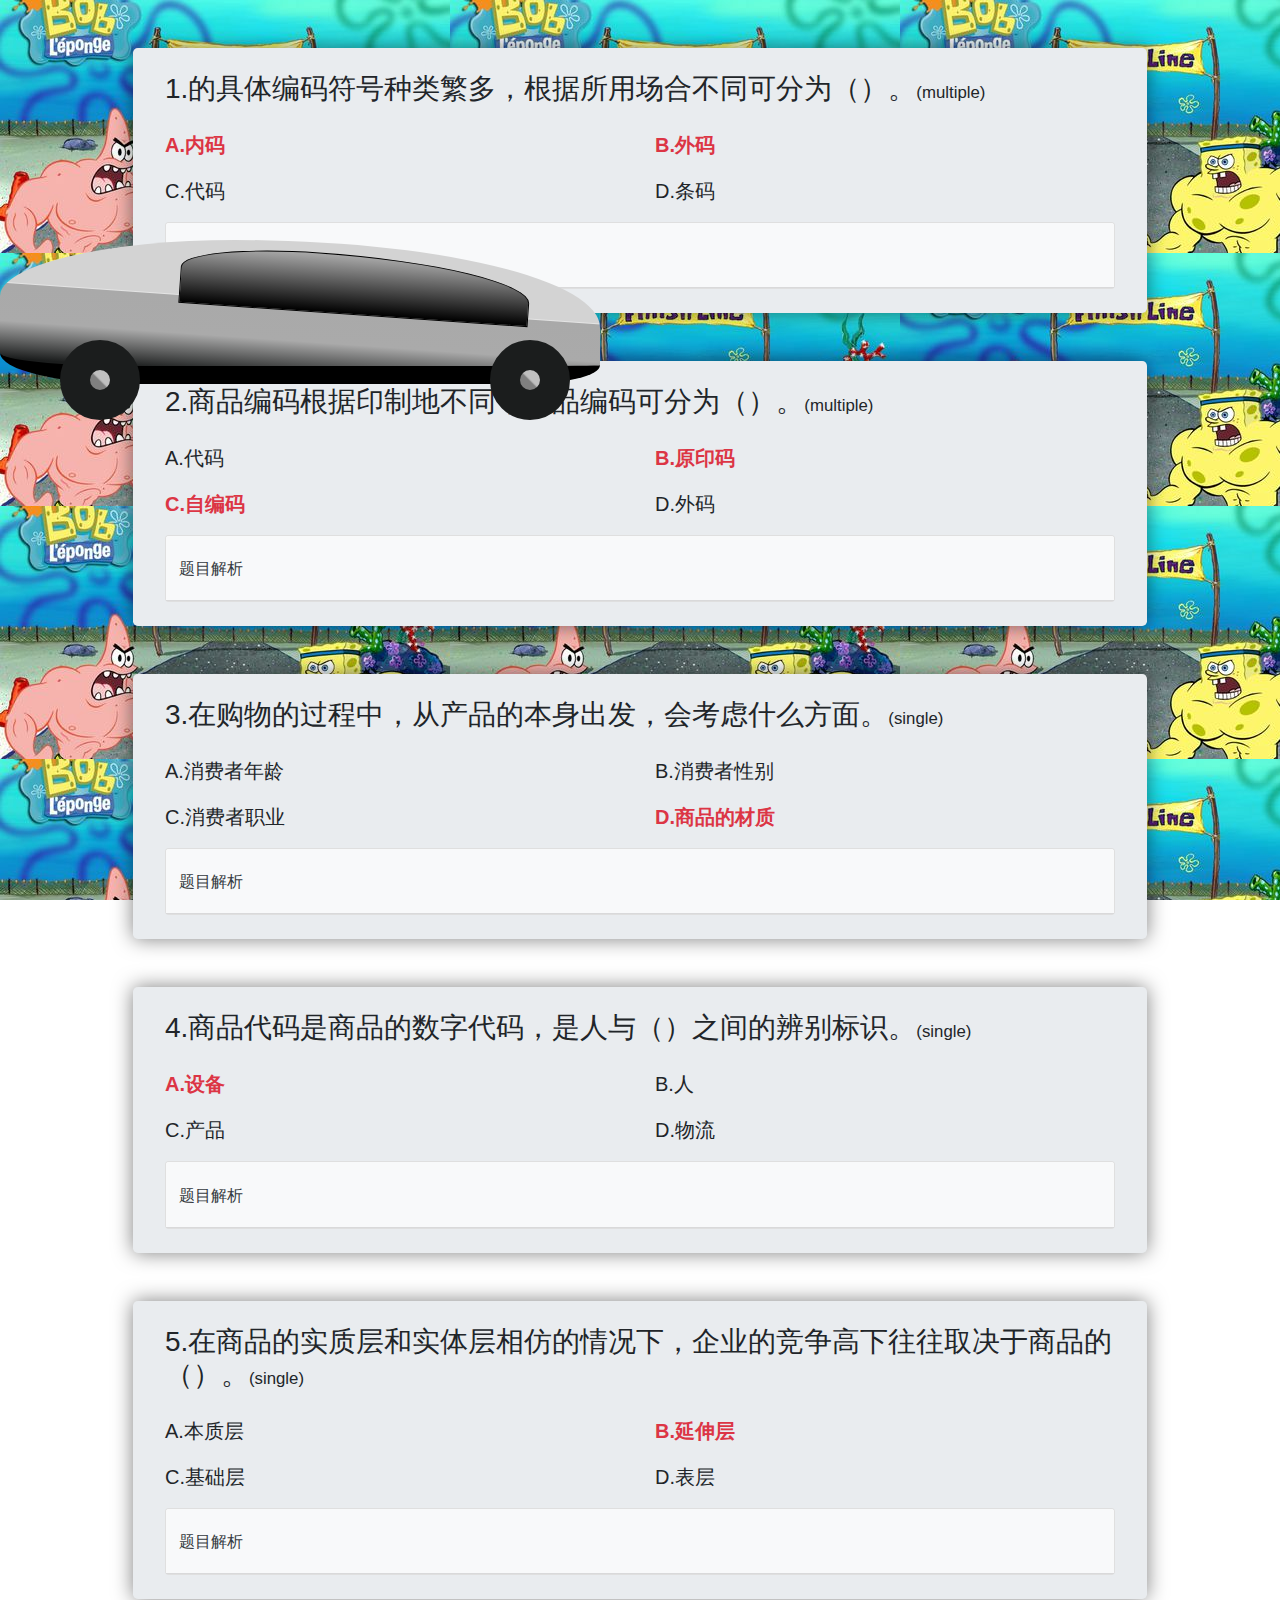
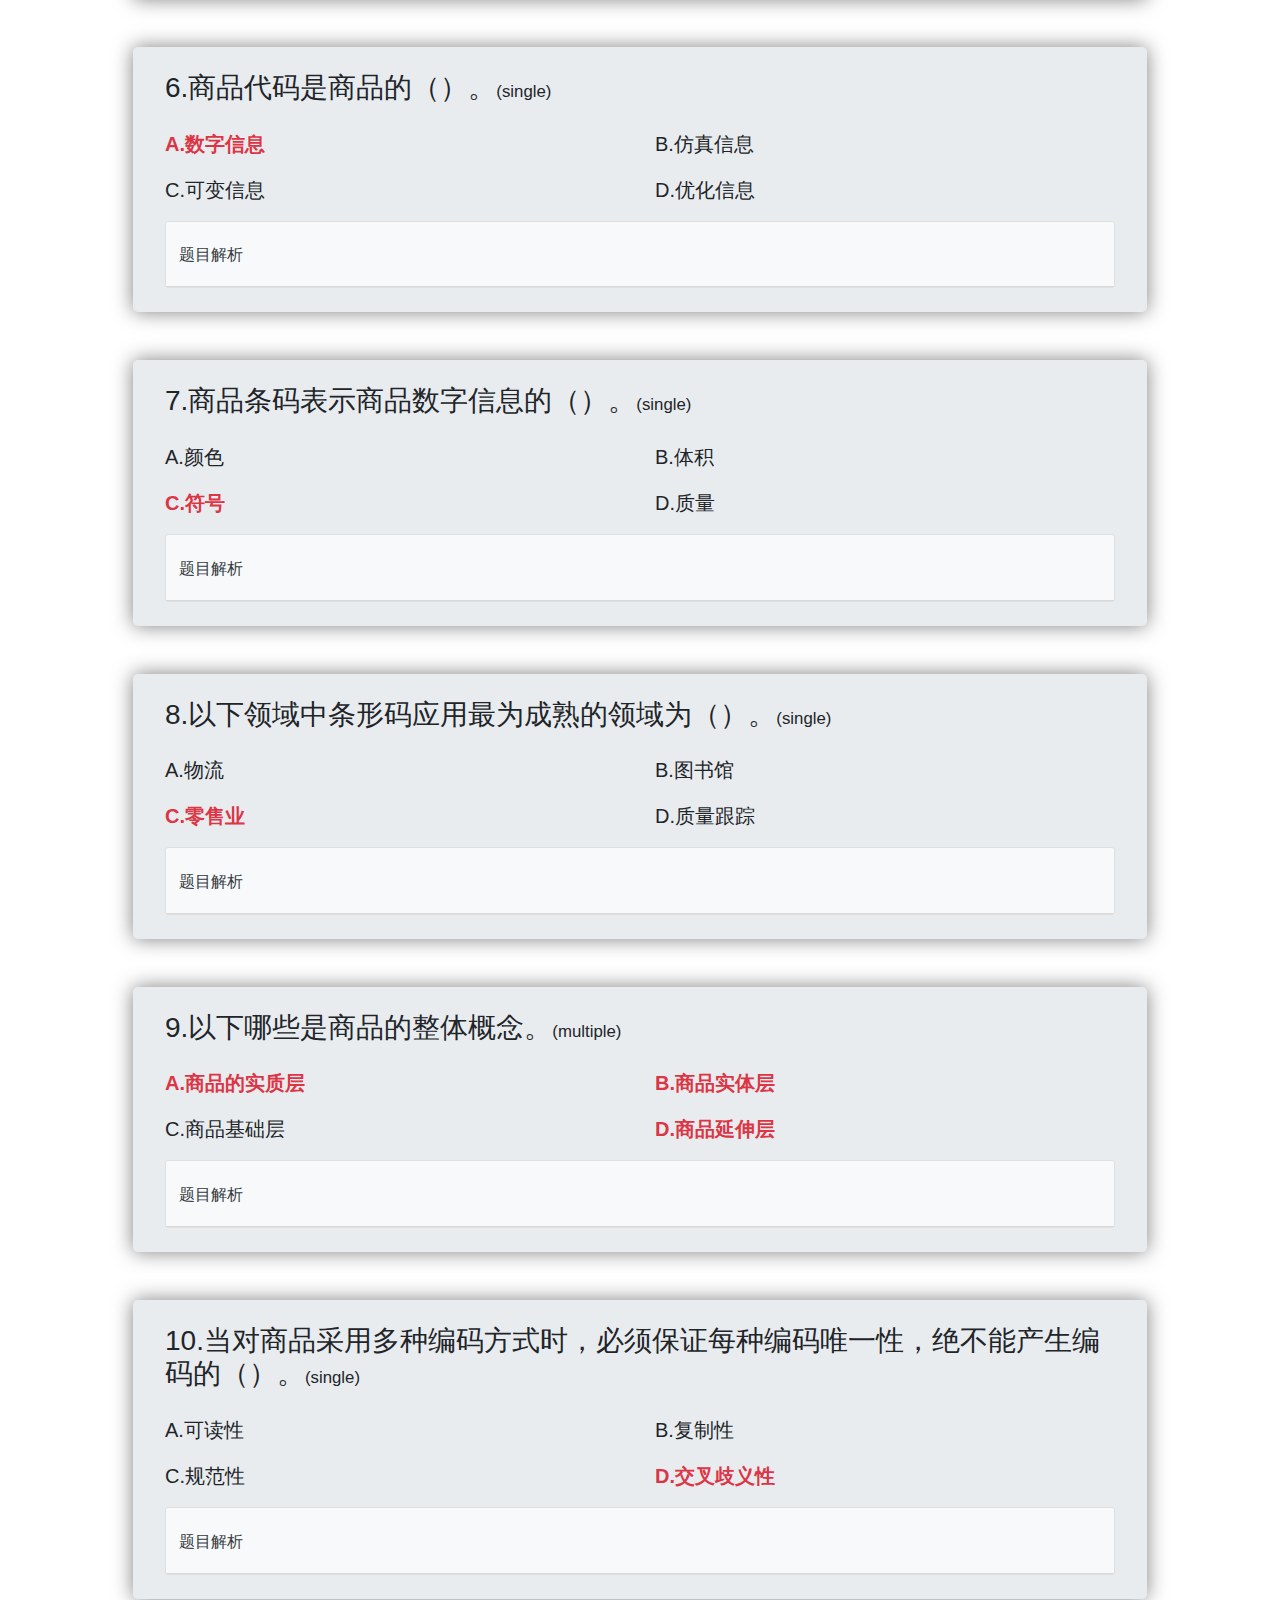
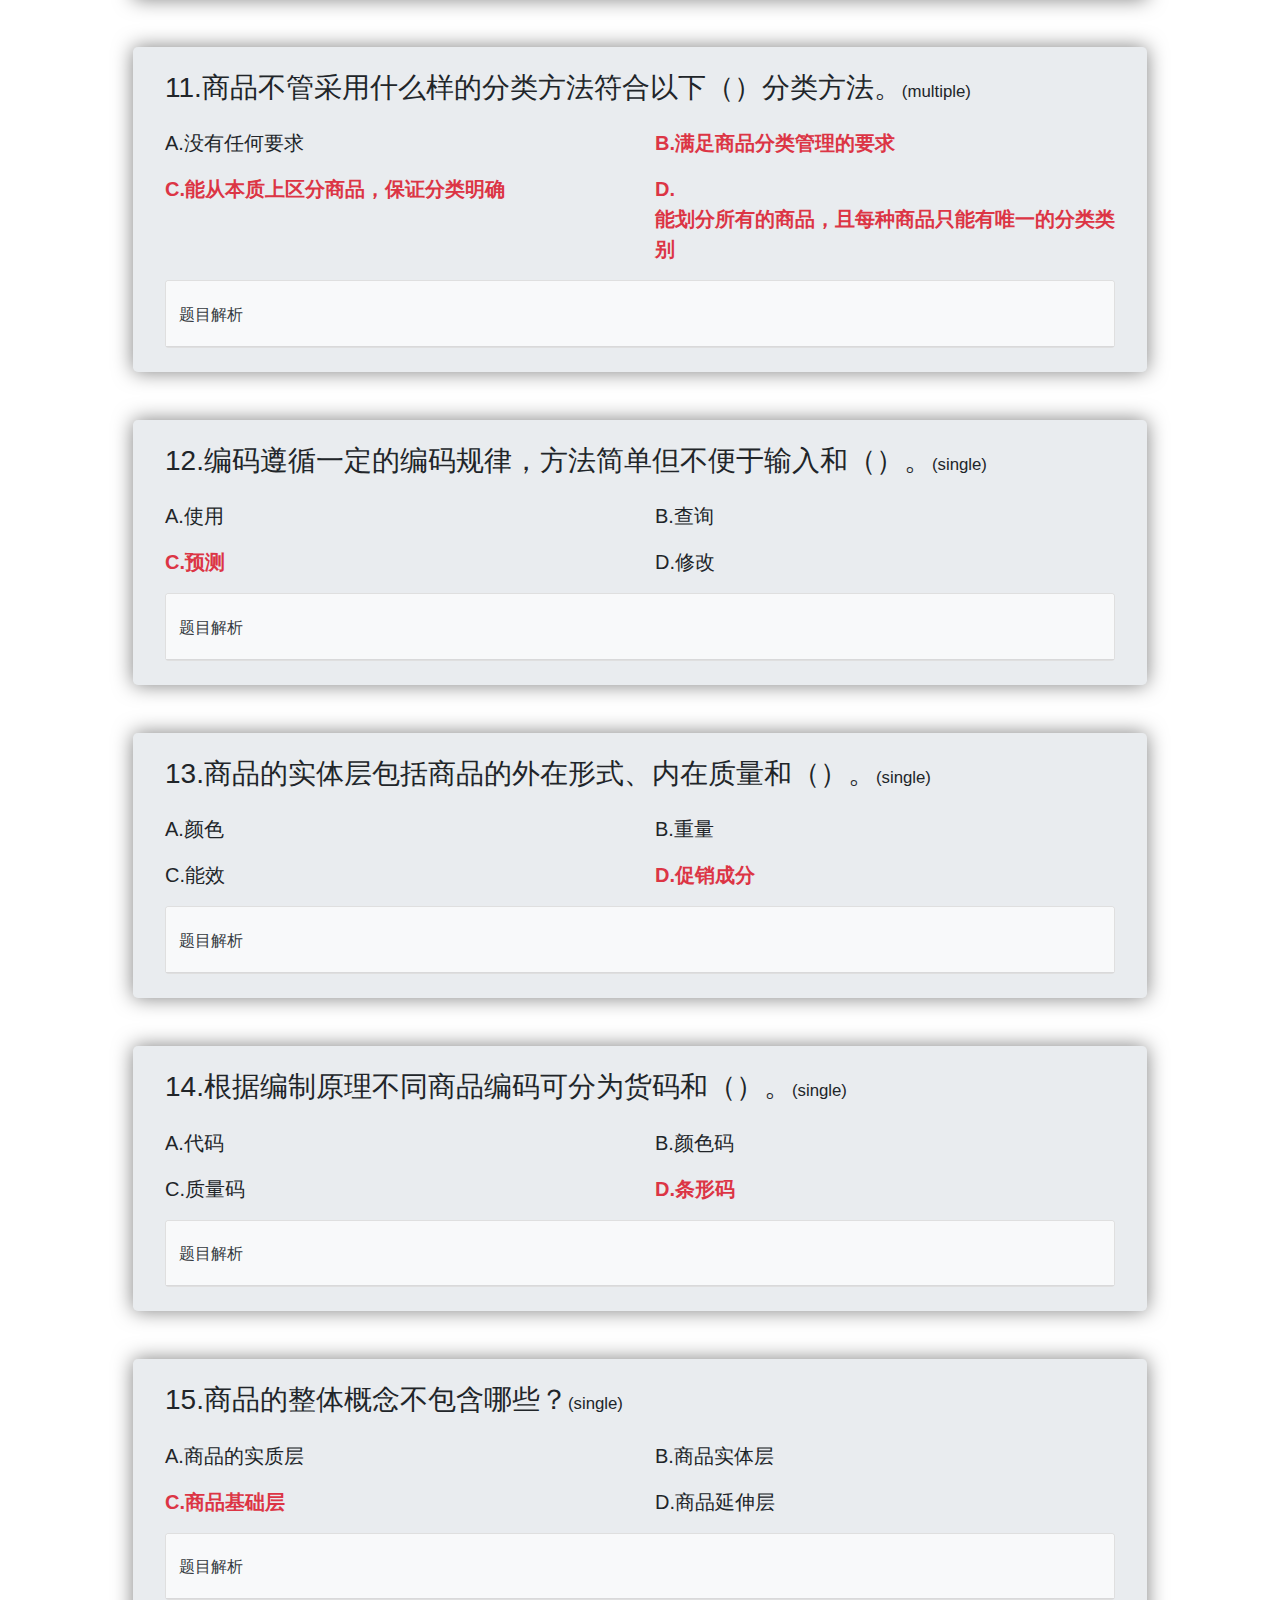
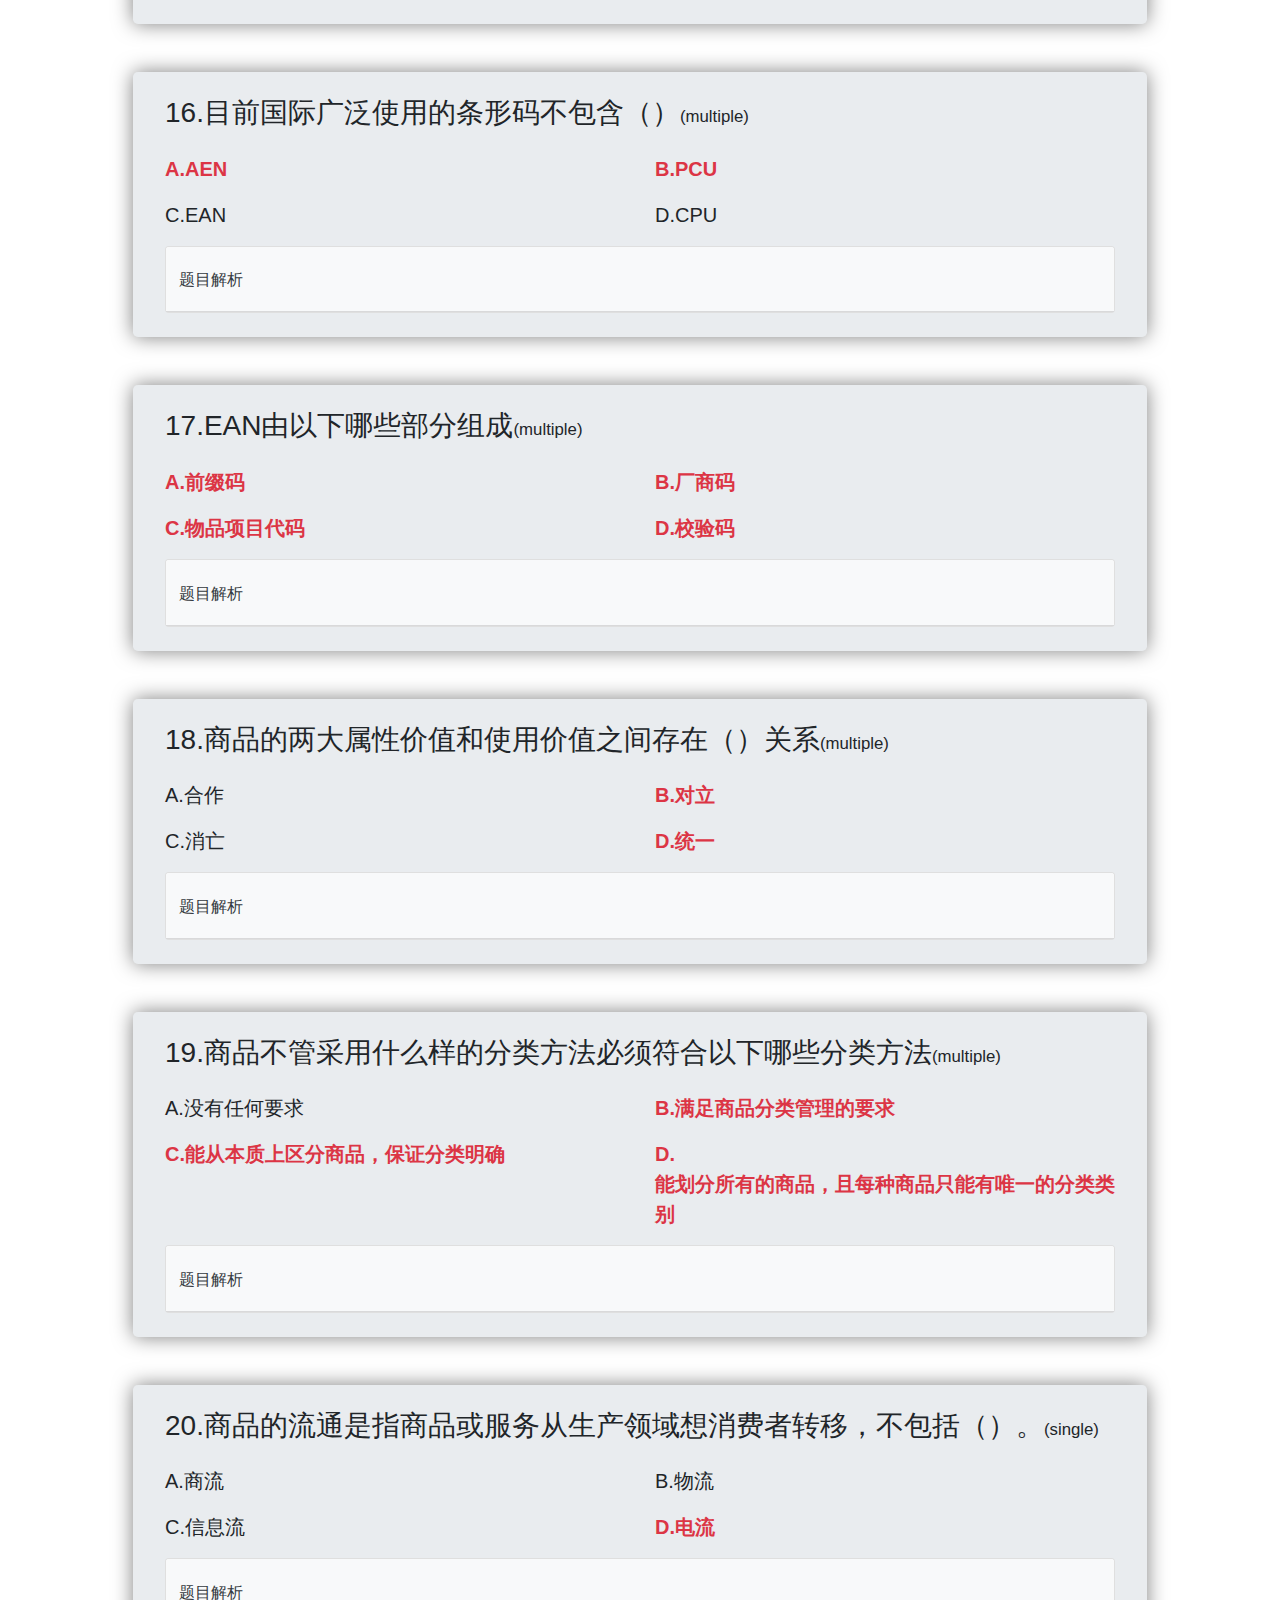
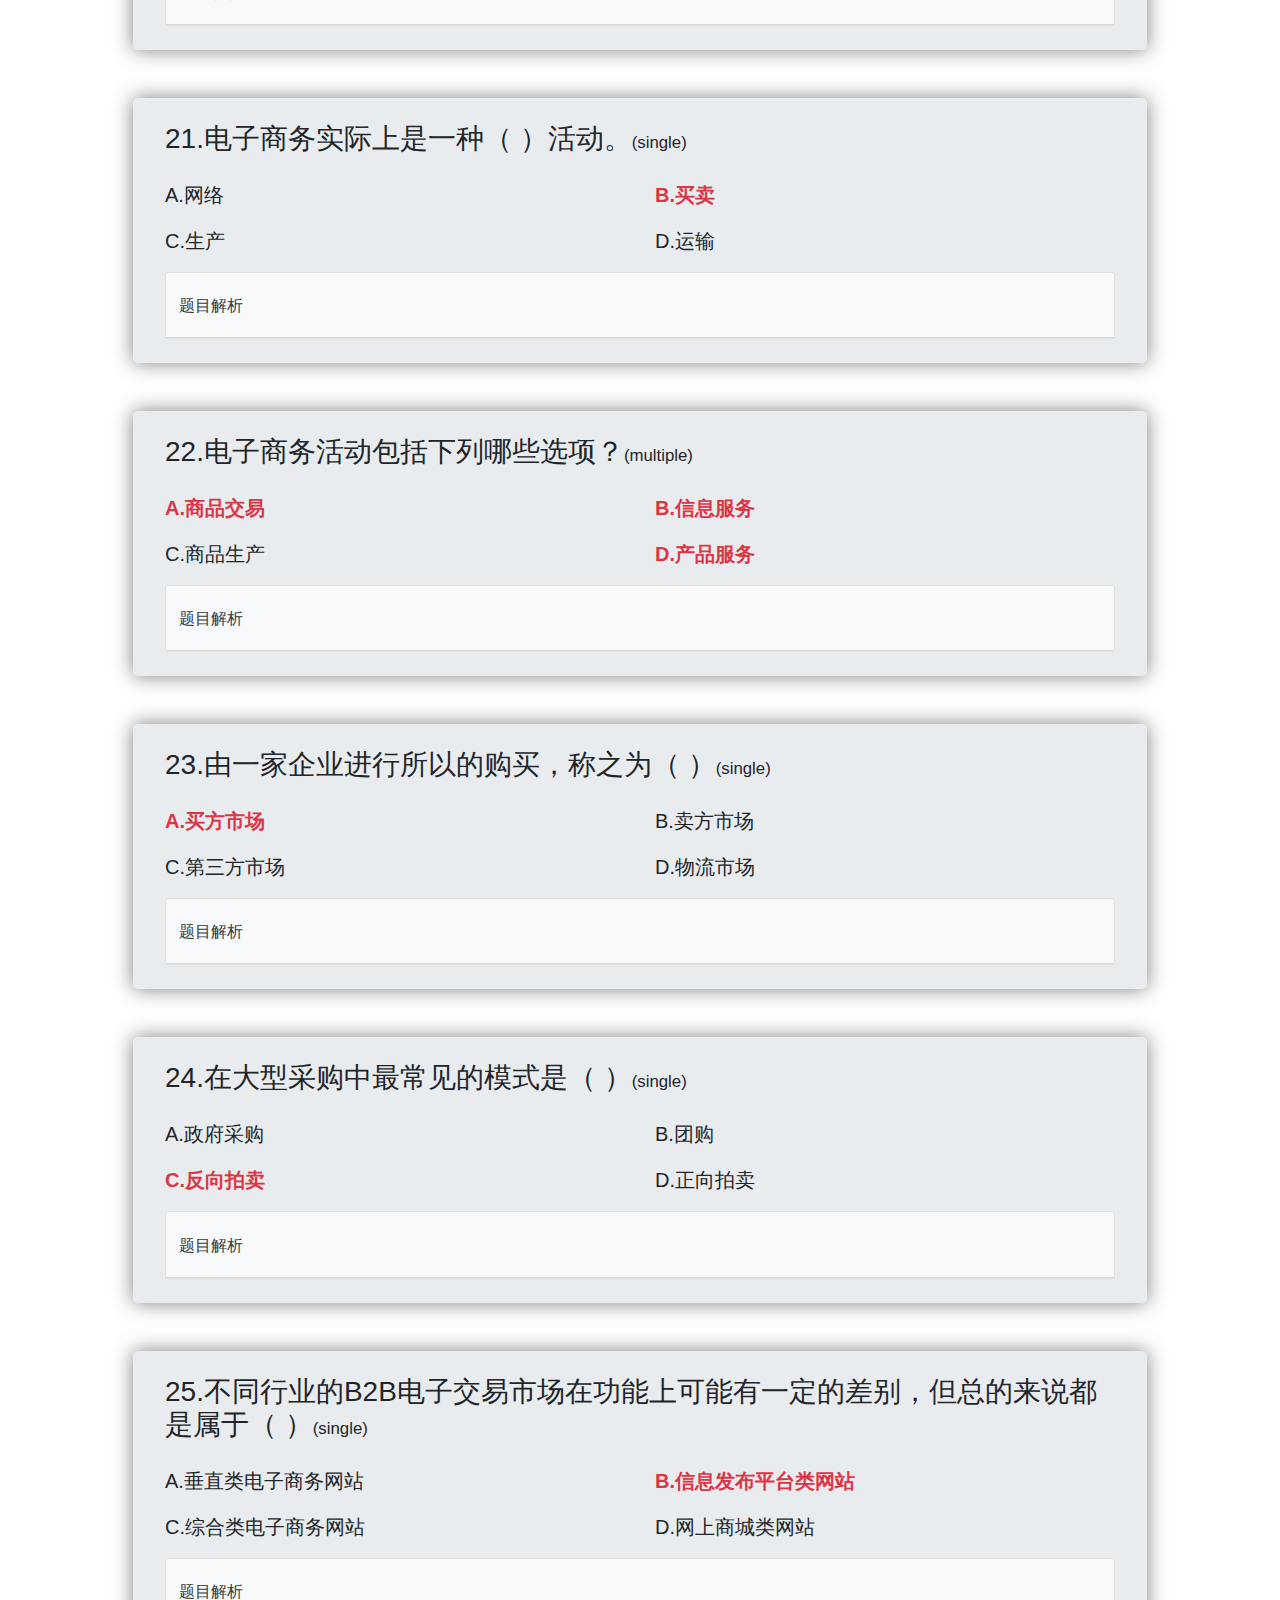
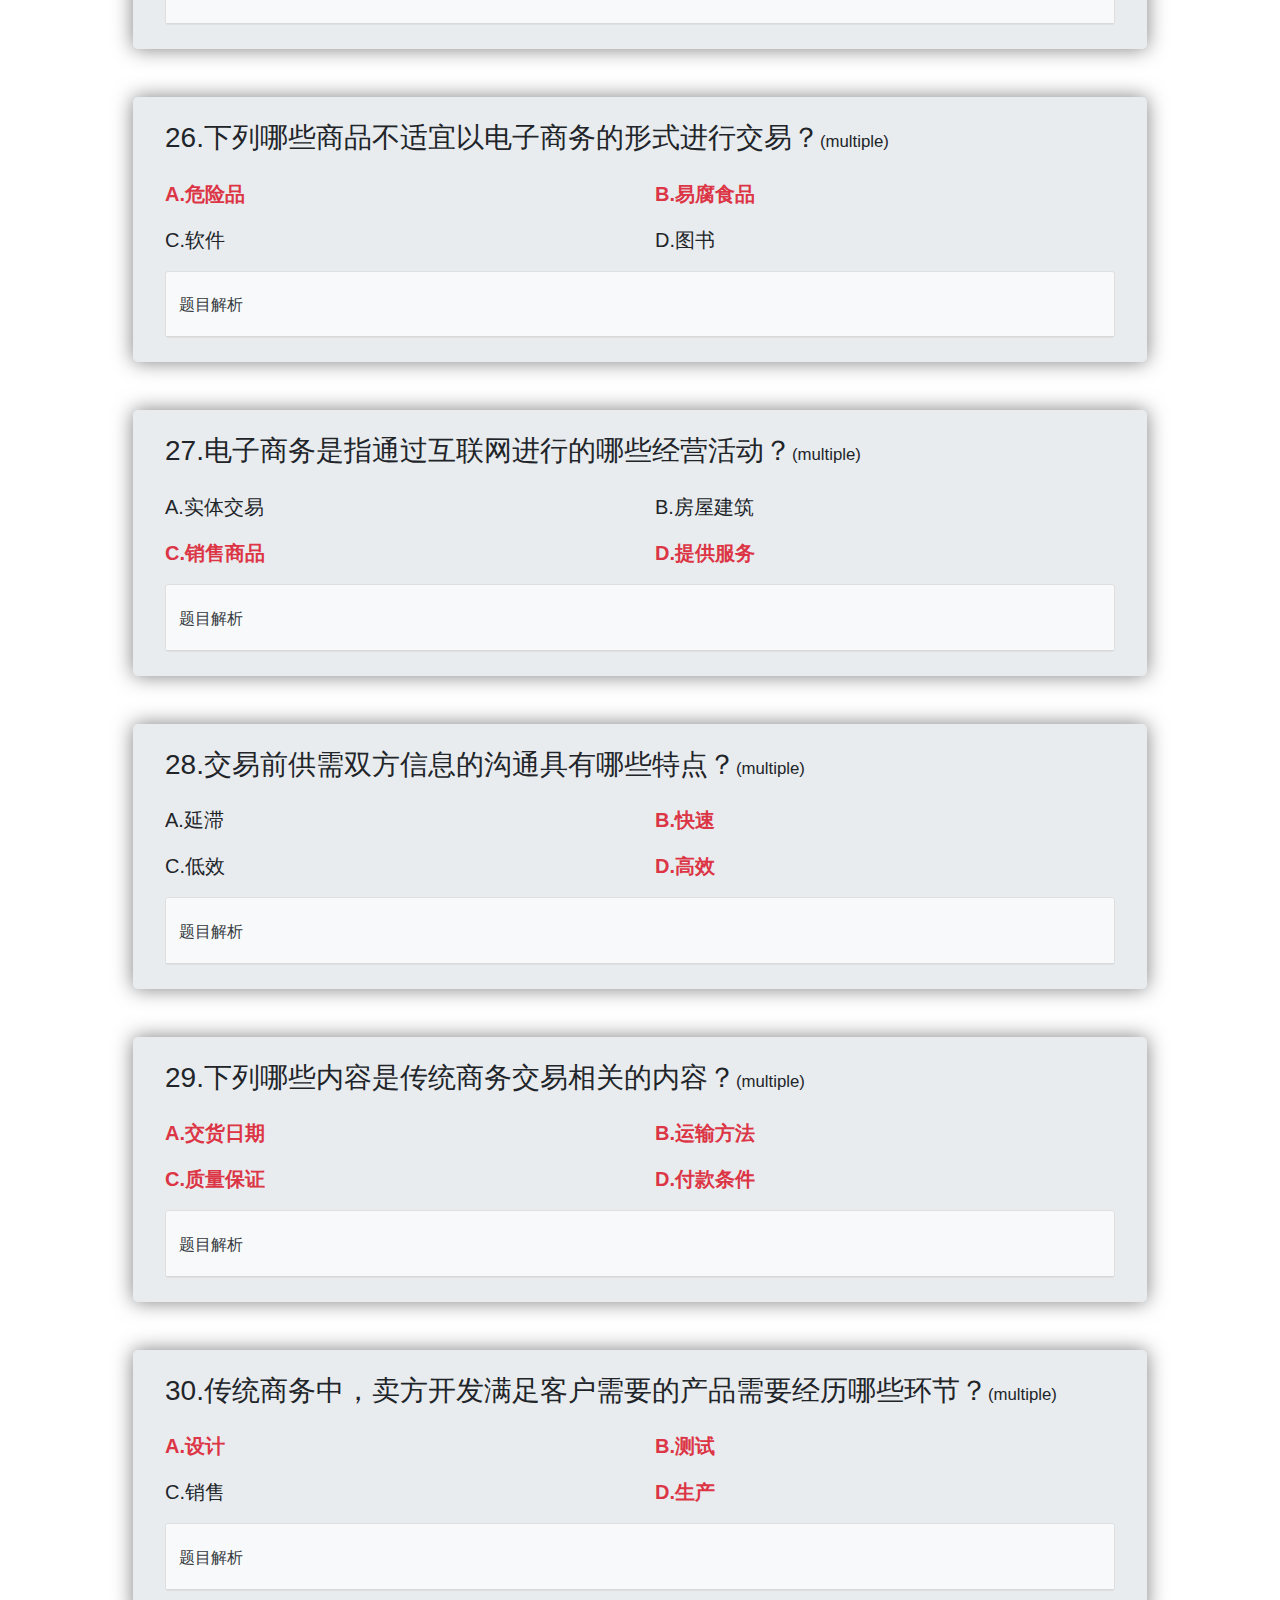
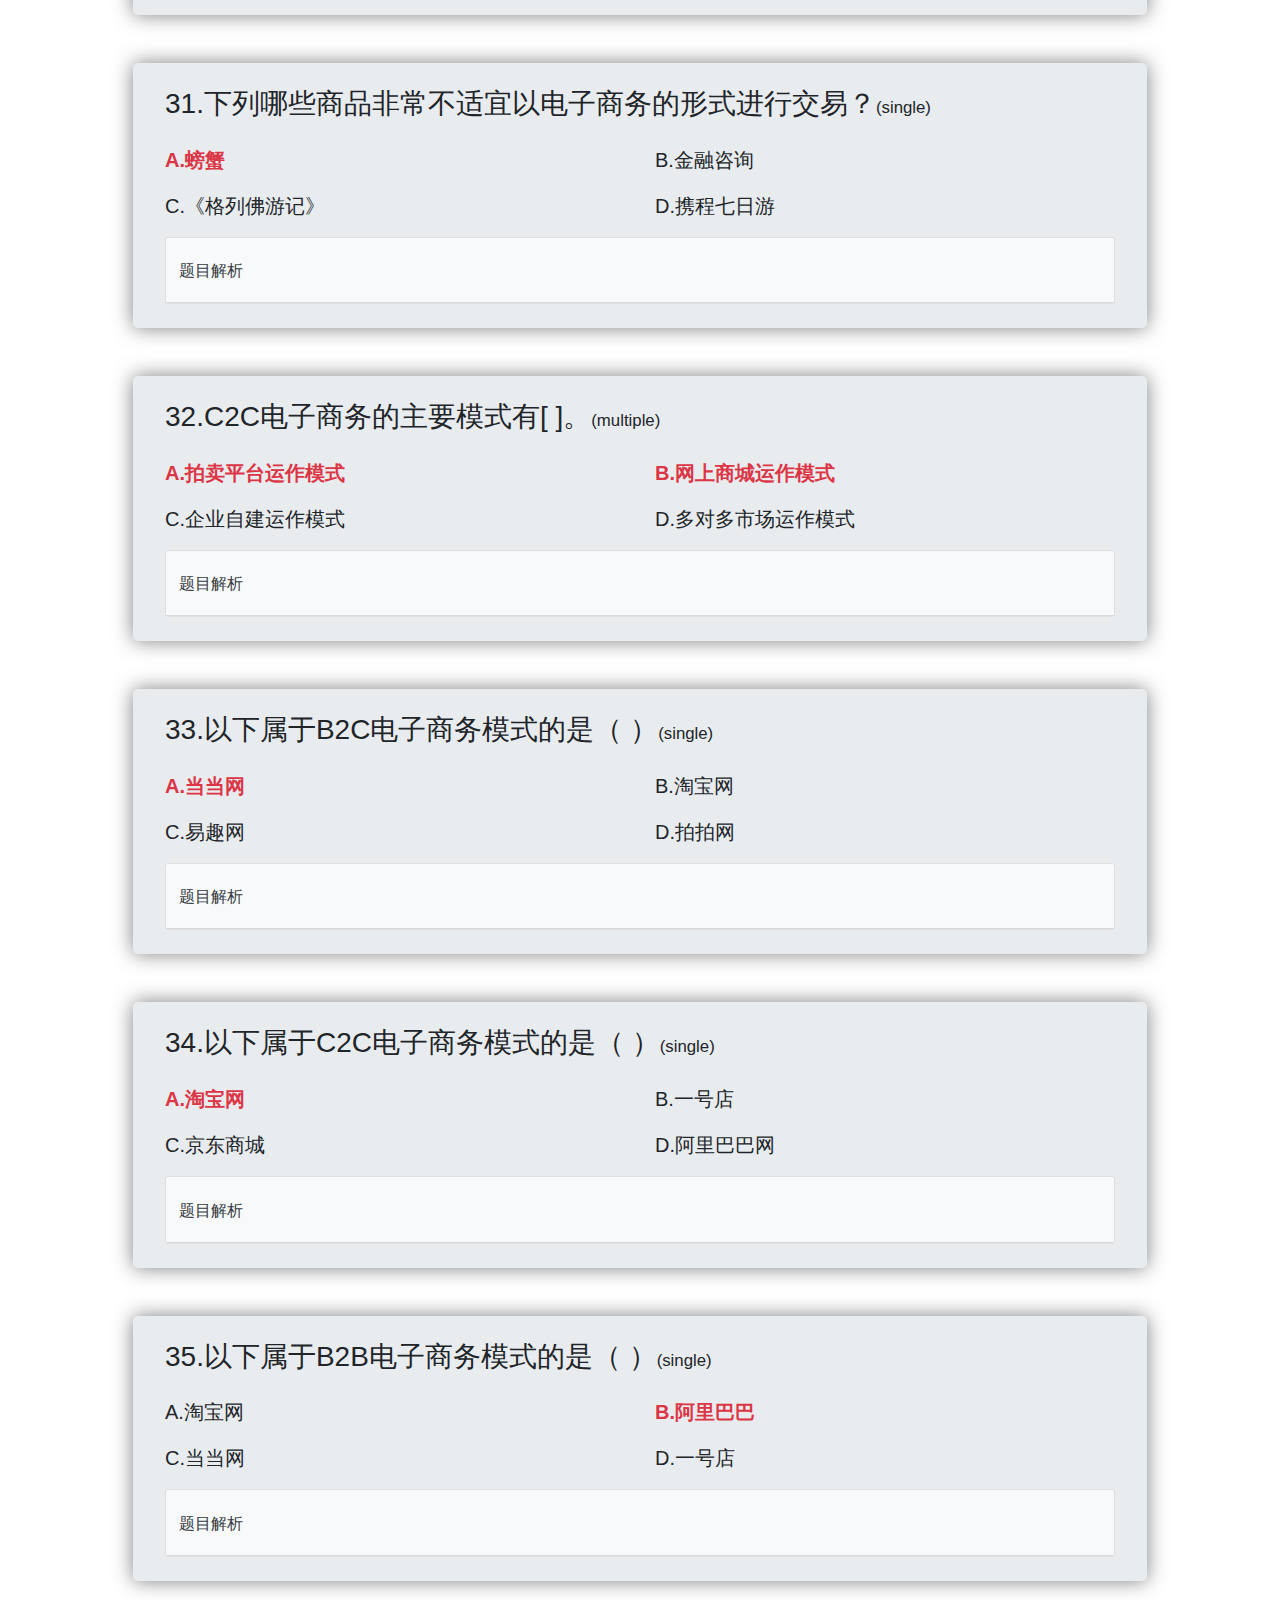
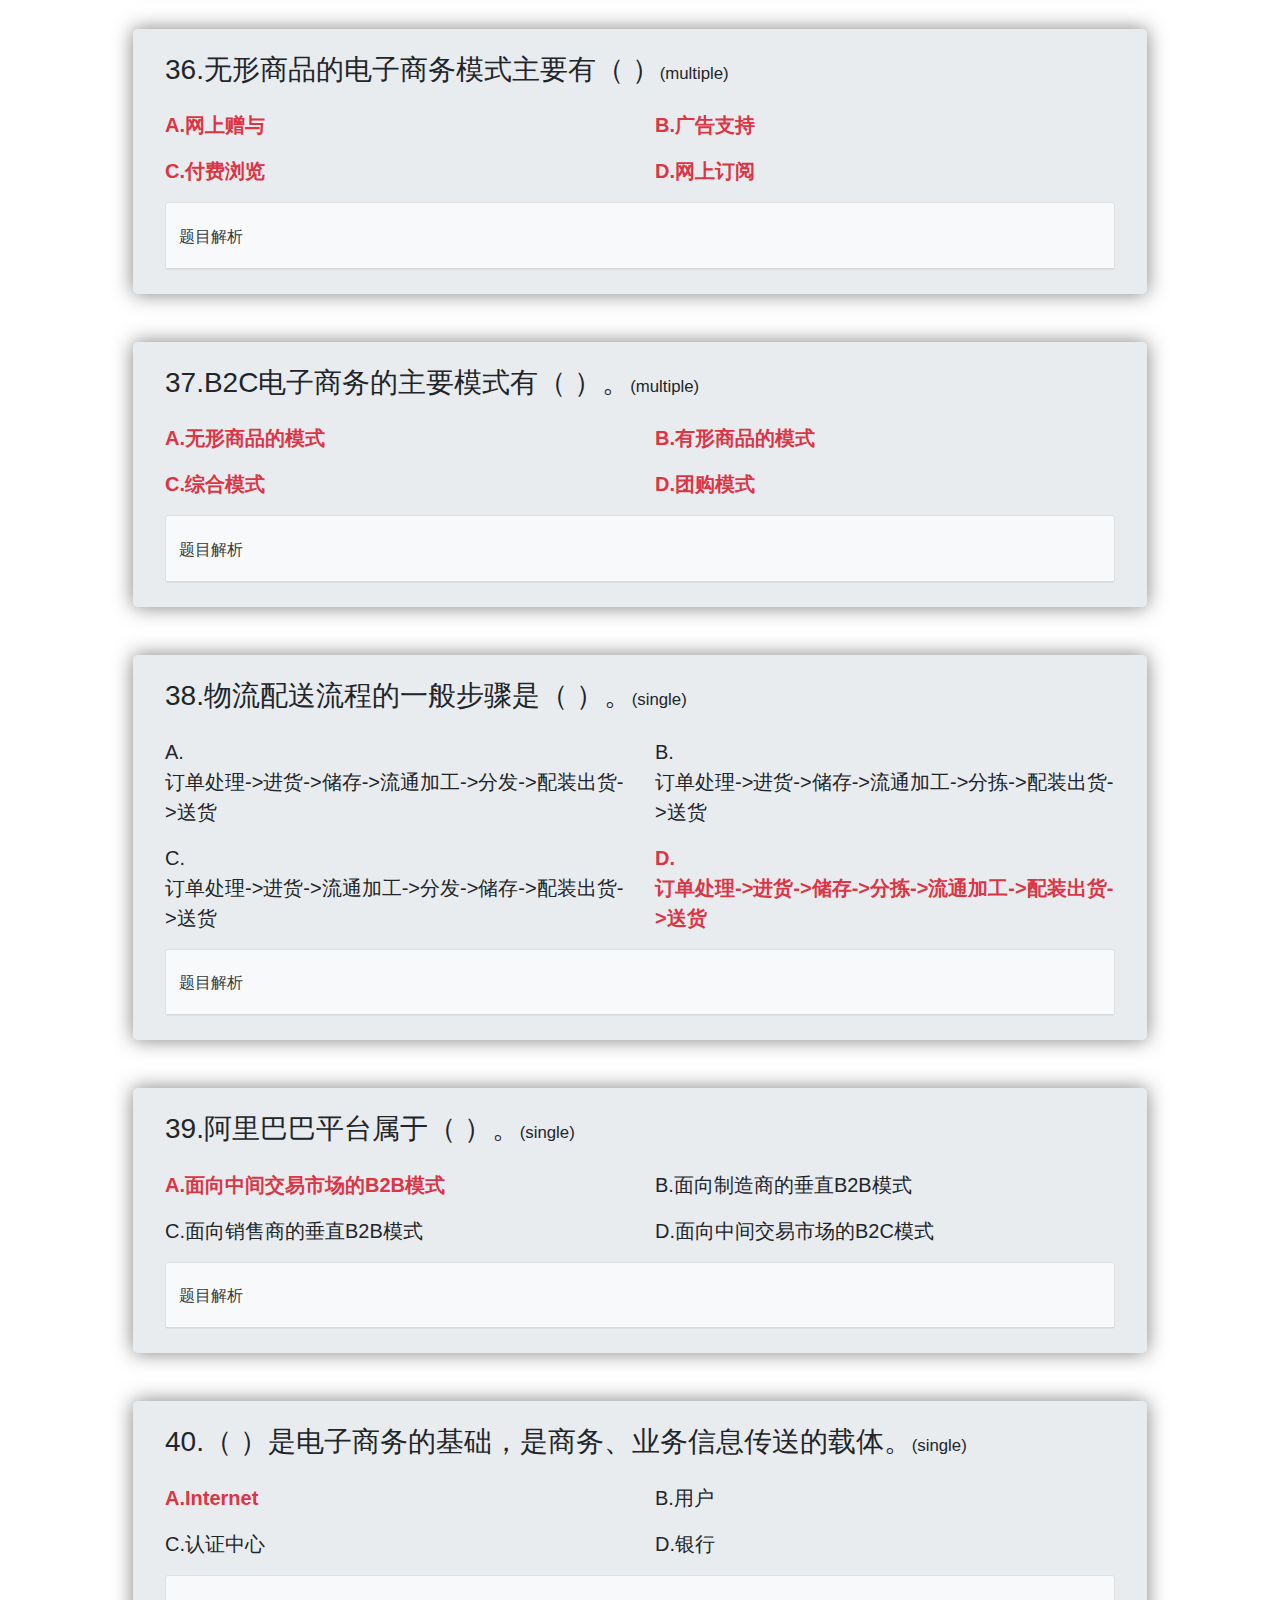
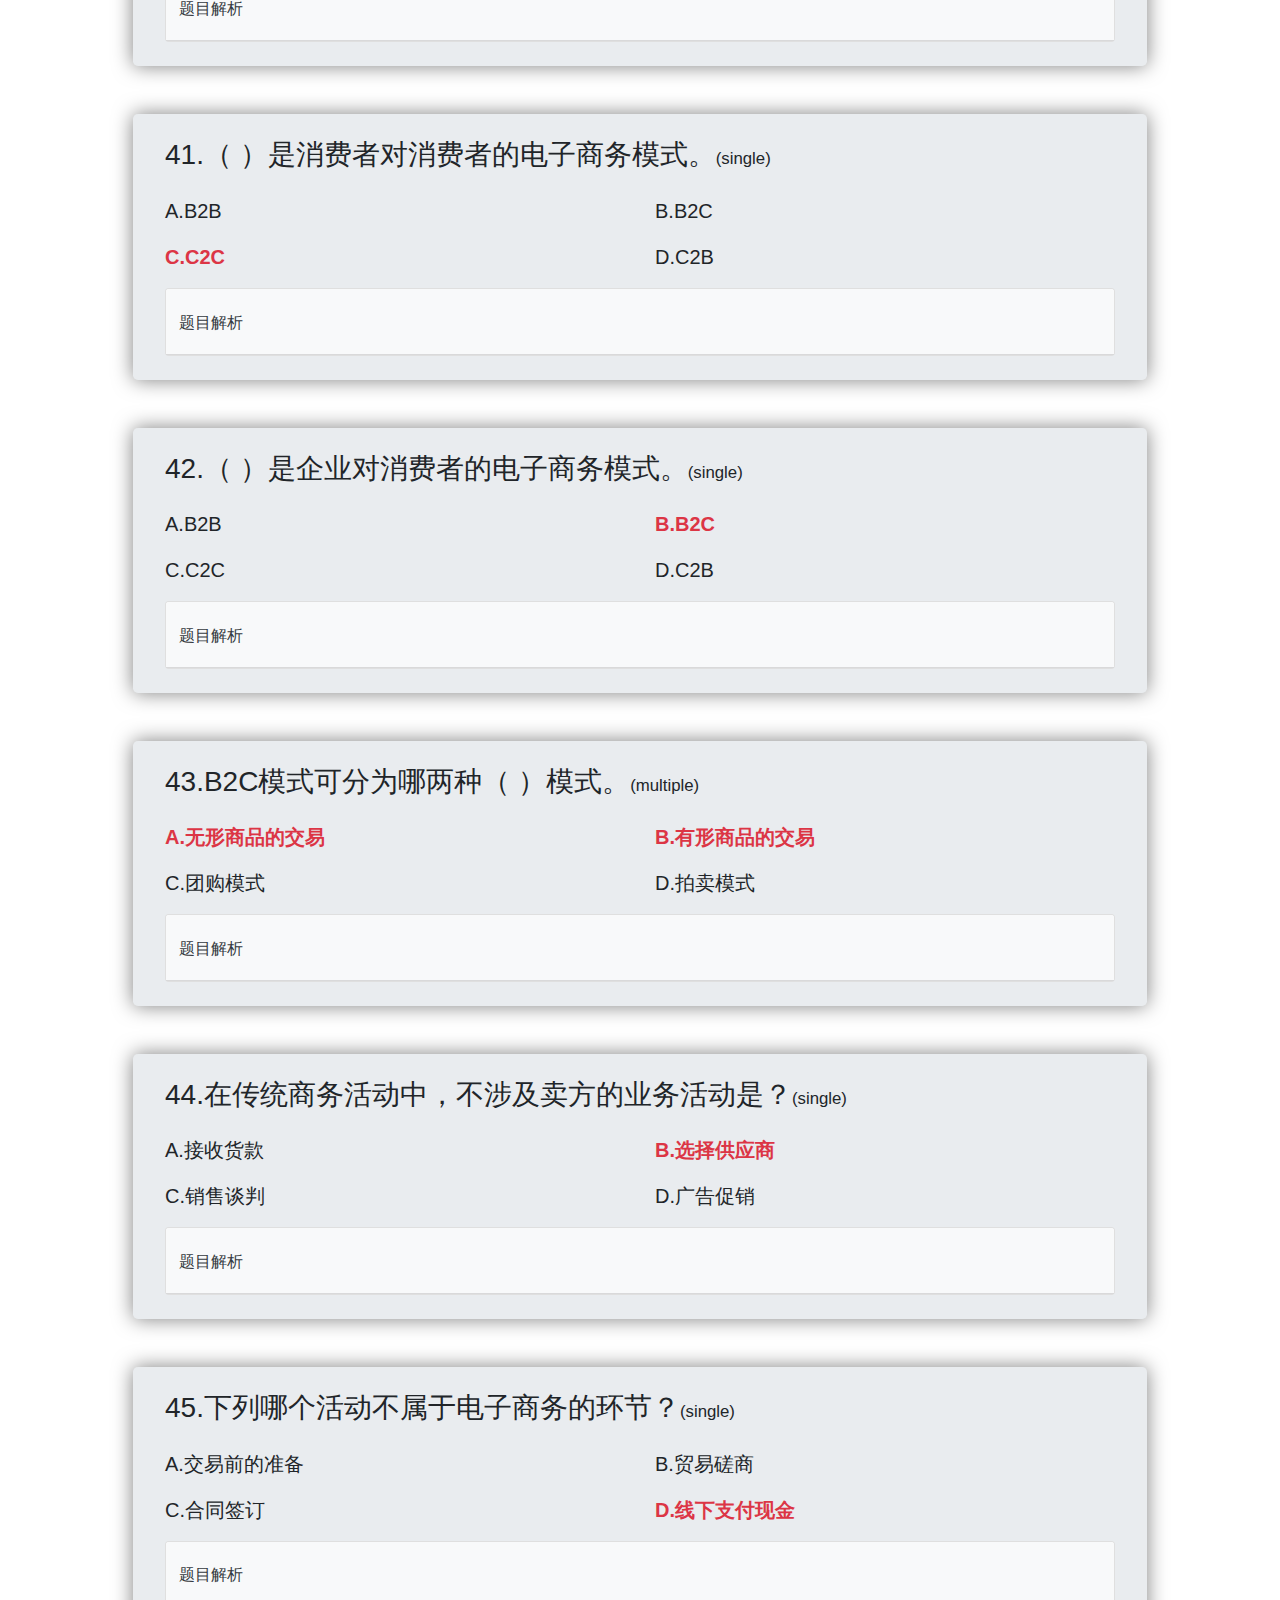
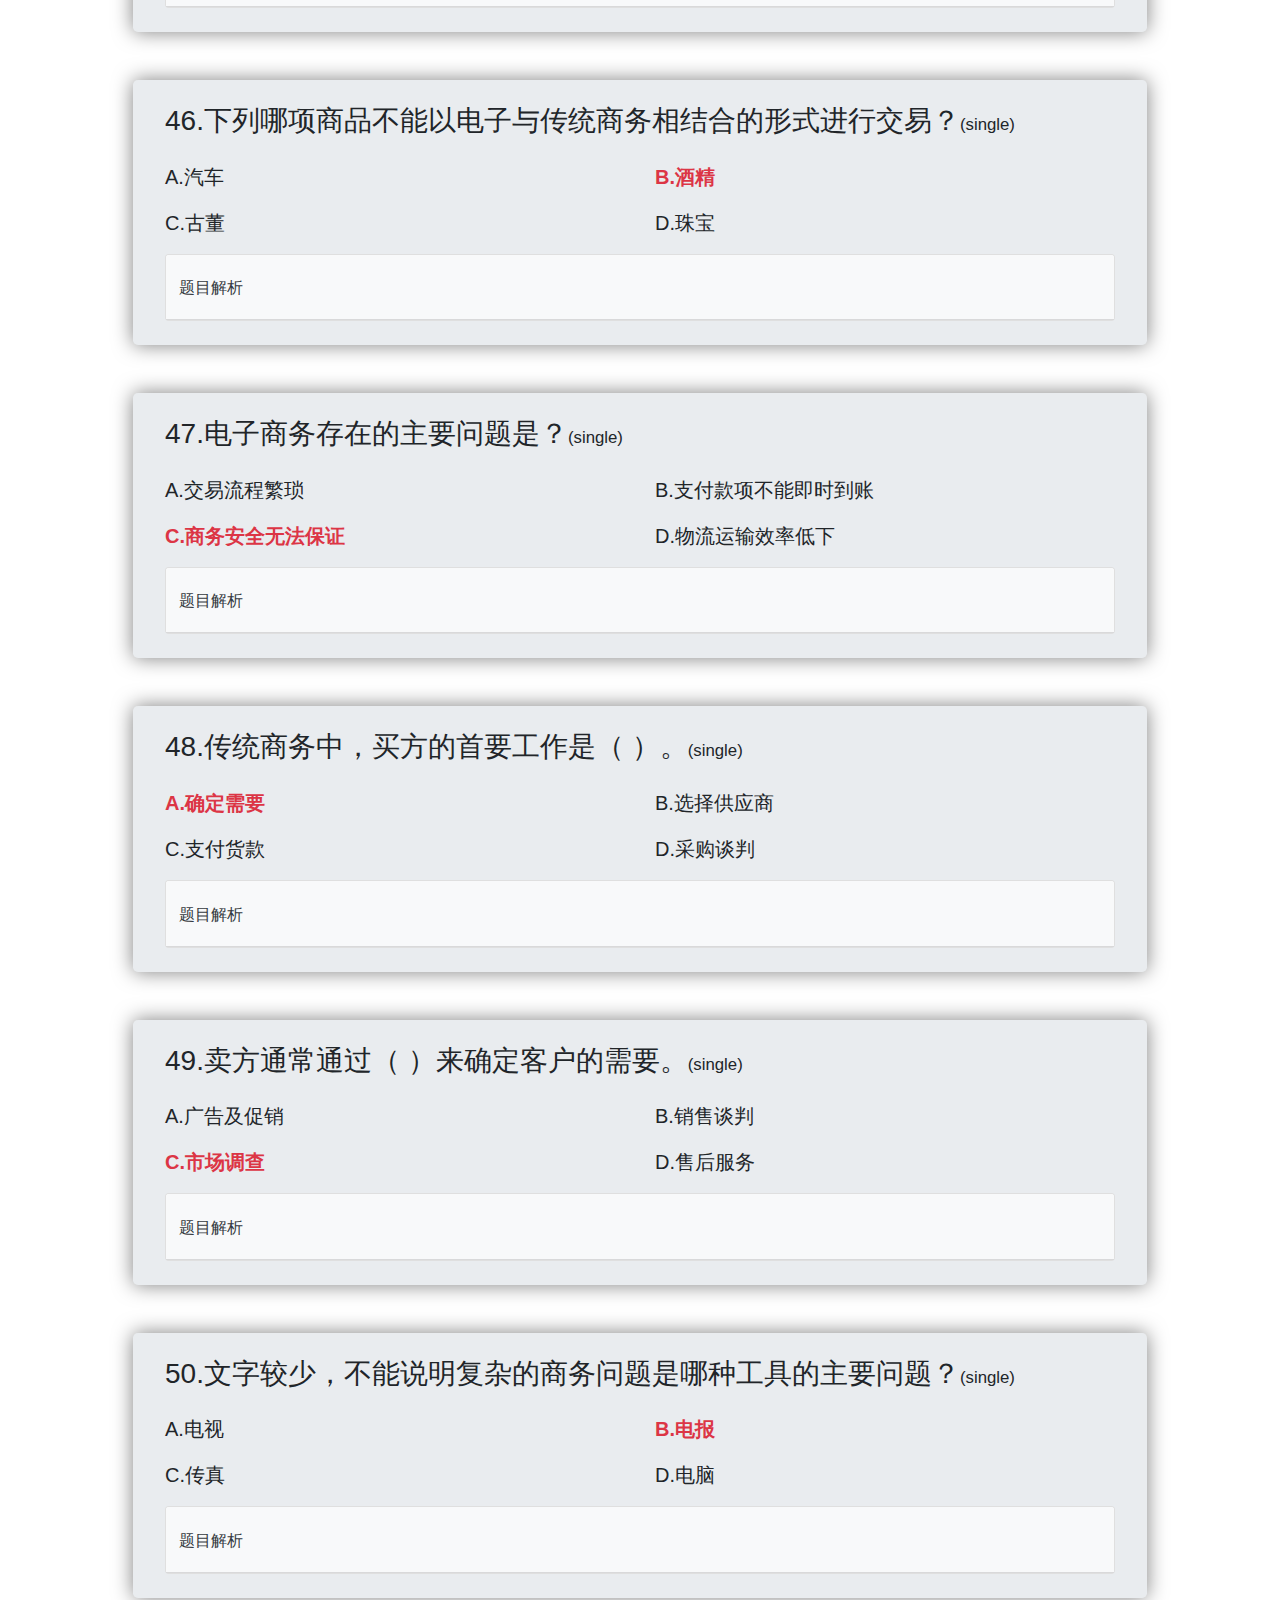
==== effect/index.html @ c3ab2fdf "网站源代码" ====
<!DOCTYPE html>
<html lang="en">
<head>
    <meta charset="UTF-8">
    <title>Title</title>
    <script src="js/jquery-3.2.1.min.js"></script>
    <!-- Include all compiled plugins (below), or include individual files as needed -->
    <script src="js/popper.min.js"></script>
    <script src="js/bootstrap-4.0.0.js"></script>
    <script src="js/Data.js"></script>
    <script src="js/Main.js"></script>
    <link rel="stylesheet" href="css/bootstrap-4.0.0.css">
    <link rel="stylesheet" href="css/css.css">
    <style>

        .wheels{
            width:600px;
            margin-top:15%;
            padding-left:60px;
            padding-top:100px;
            display: flex;
            justify-content: space-between;
            position: absolute;
            z-index: 999;
            border-top-right-radius: 70%;
            border-top-left-radius: 45%;
            border-bottom-left-radius: 25%;
            border-bottom-right-radius: 15%;

            border-bottom: 18px solid #000;
            animation: bounce .5s infinite; /* see comments*/
            background: linear-gradient( 4deg, rgb(27, 29, 29) calc(5%),#aaa, darkgrey calc(50% - 1px),#e4e4e4, lightgrey calc(50% + 1px) );
            animation-timing-function: cubic-bezier(.5,0.05,1,.5);

        }


        .a-wheel{
            border-radius: 50%;
            width: 80px;
            height:80px;
            border: 30px solid rgb(27, 29, 29);
            margin-right: 30px;
            background: linear-gradient(to top right, grey calc(50% - 1px), #aaa, silver calc(50% + 1px) ); /* see comments*/
            animation: myspin 1s infinite;
            animation-timing-function: linear;
            margin-bottom: -10%;

        }
        .window{
            position: absolute;
            width: 350px;
            height: 60px;
            top: 12%;
            left: 30%;
            border: 1px solid #000;
            background: linear-gradient(to top, #000 , darkgrey);
            border-top-right-radius: 70%;
            border-top-left-radius: 45%;
            transform: rotate(4deg)
        }

        @keyframes myspin{
            from{
                transform: rotate(0deg);
            }
            to{
                transform: rotate(360deg);
            }
        }


        @keyframes bounce{
            from{
                transform: translate3d(0, 2px, 0);
            }
            to{
                transform: translate3d(0, 5px, 0);
            }
        }

        /*
        Diagonal line code inspired by:
        https://codepen.io/juicypixels/pen/gPravL?editors=1100

        Bouncing inspo:
        https://codeburst.io/tutorial-make-a-bouncing-ball-entirely-with-css-1e7e3c853a50

        I'd like to thank God, w3schools, CSS-Tricks and my 3 brain cells who made this possible.
          Twitter: @just_saph
          Instagram: @saphcreates
        */



    </style>
</head>
<body>
<div class="wheels">
    <div class="window"></div>
    <div class="a-wheel"></div>
    <div class="a-wheel"></div>
</div>
<div class="container">
</div>
</body>
</html>
---- effect/css/css.css ----
body{
    background: url("../image/bg.jpg") fixed;
}
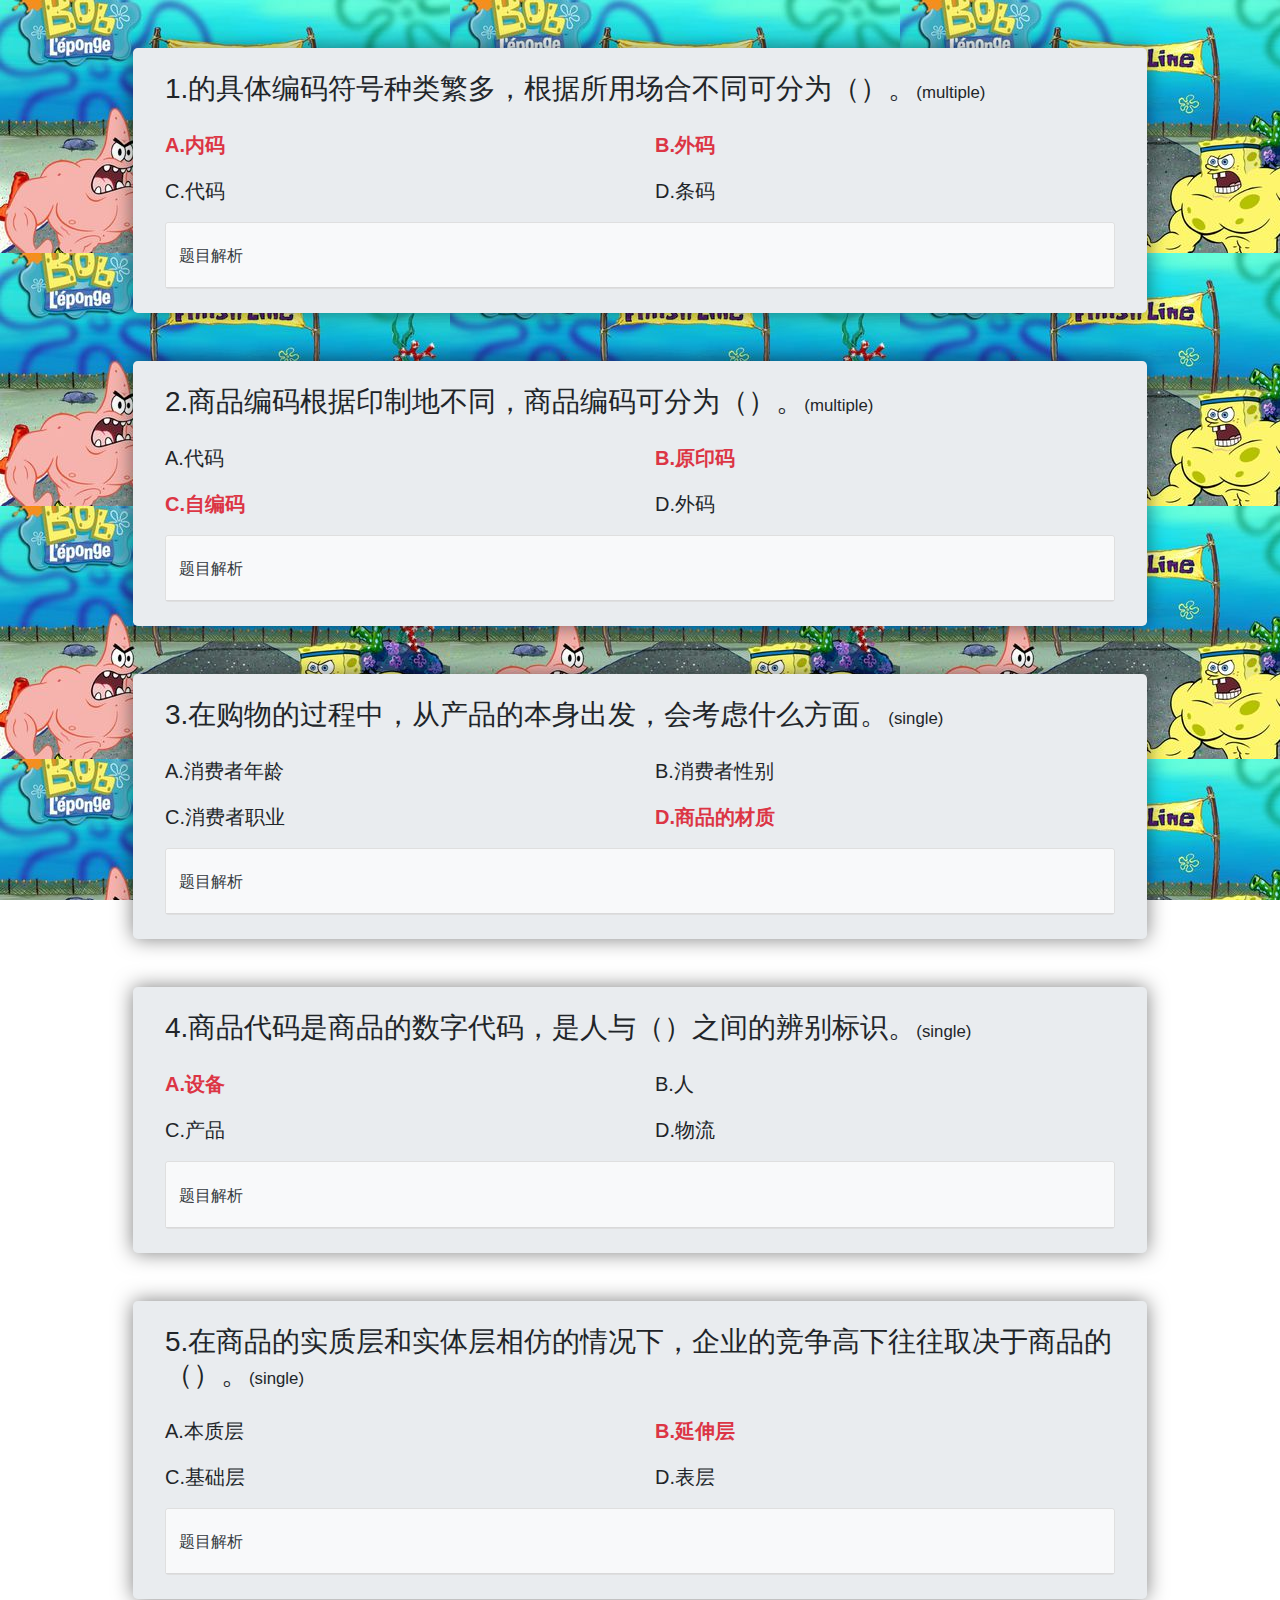
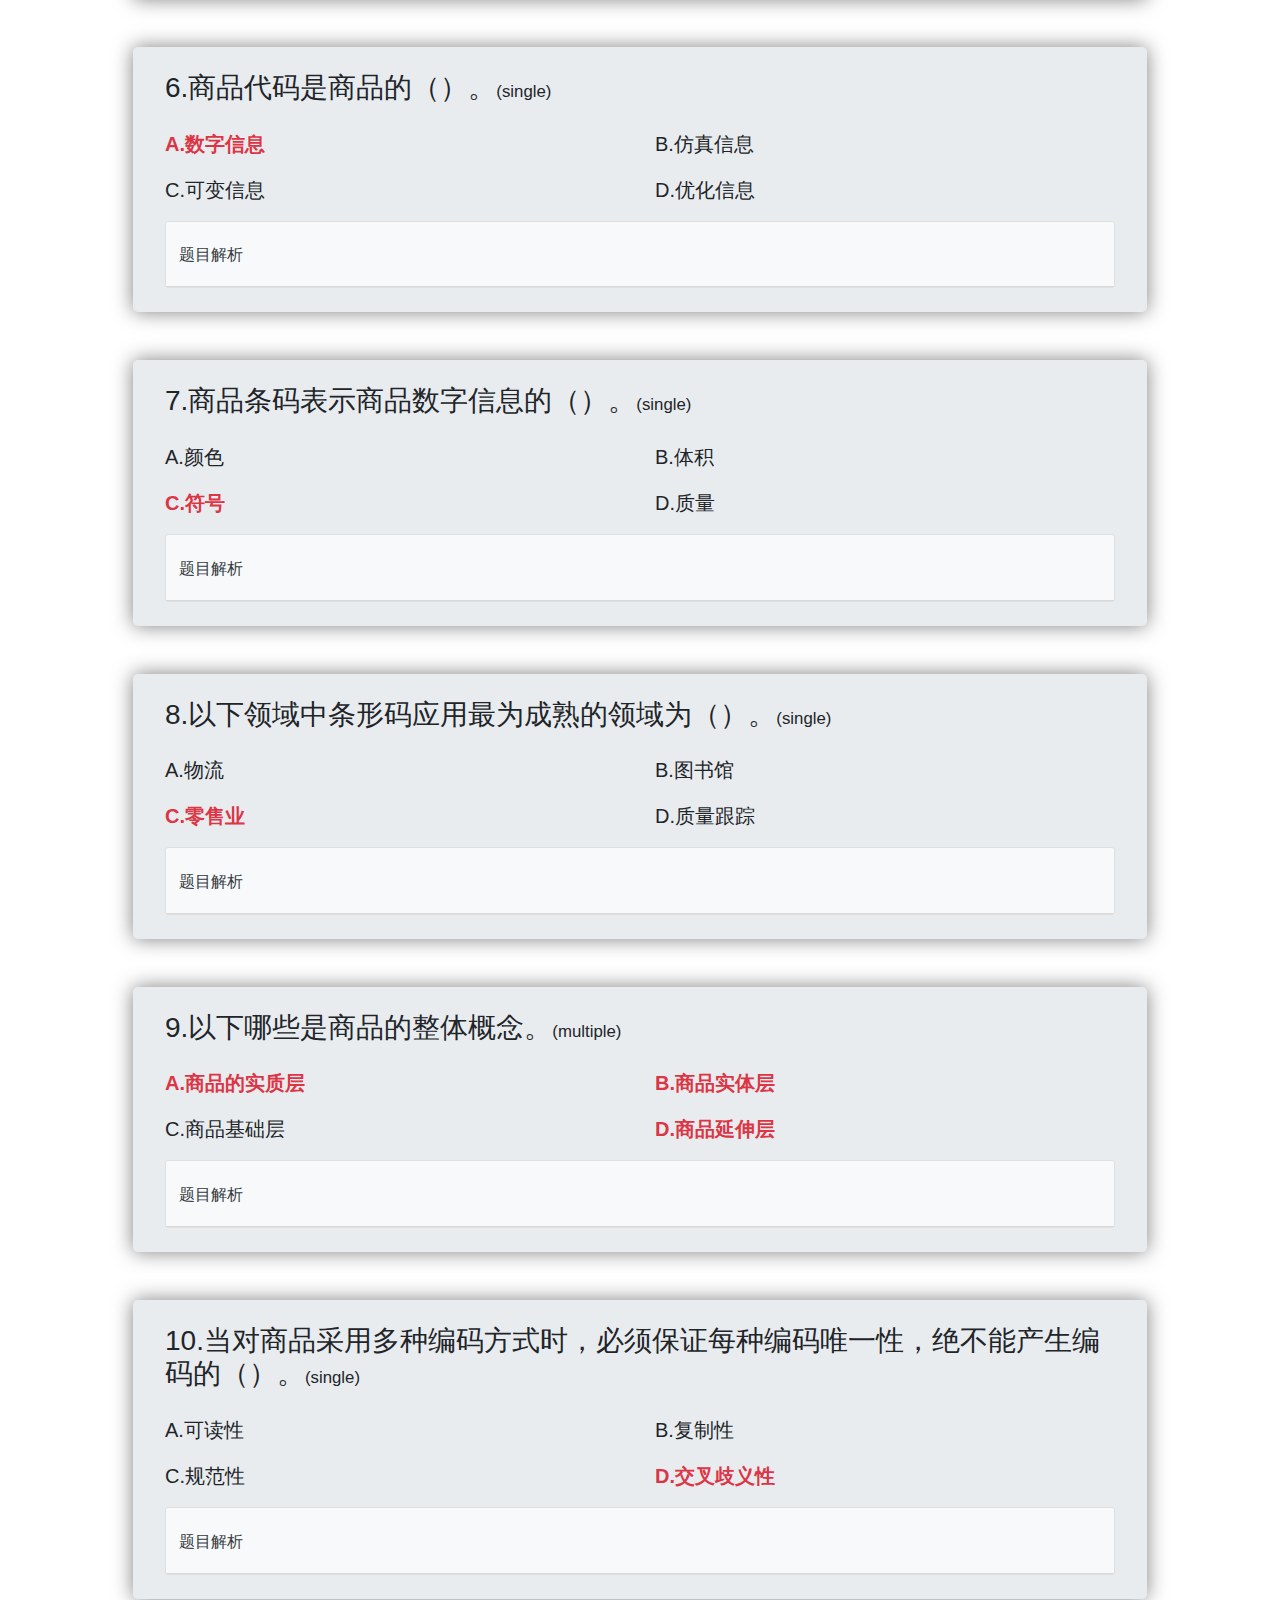
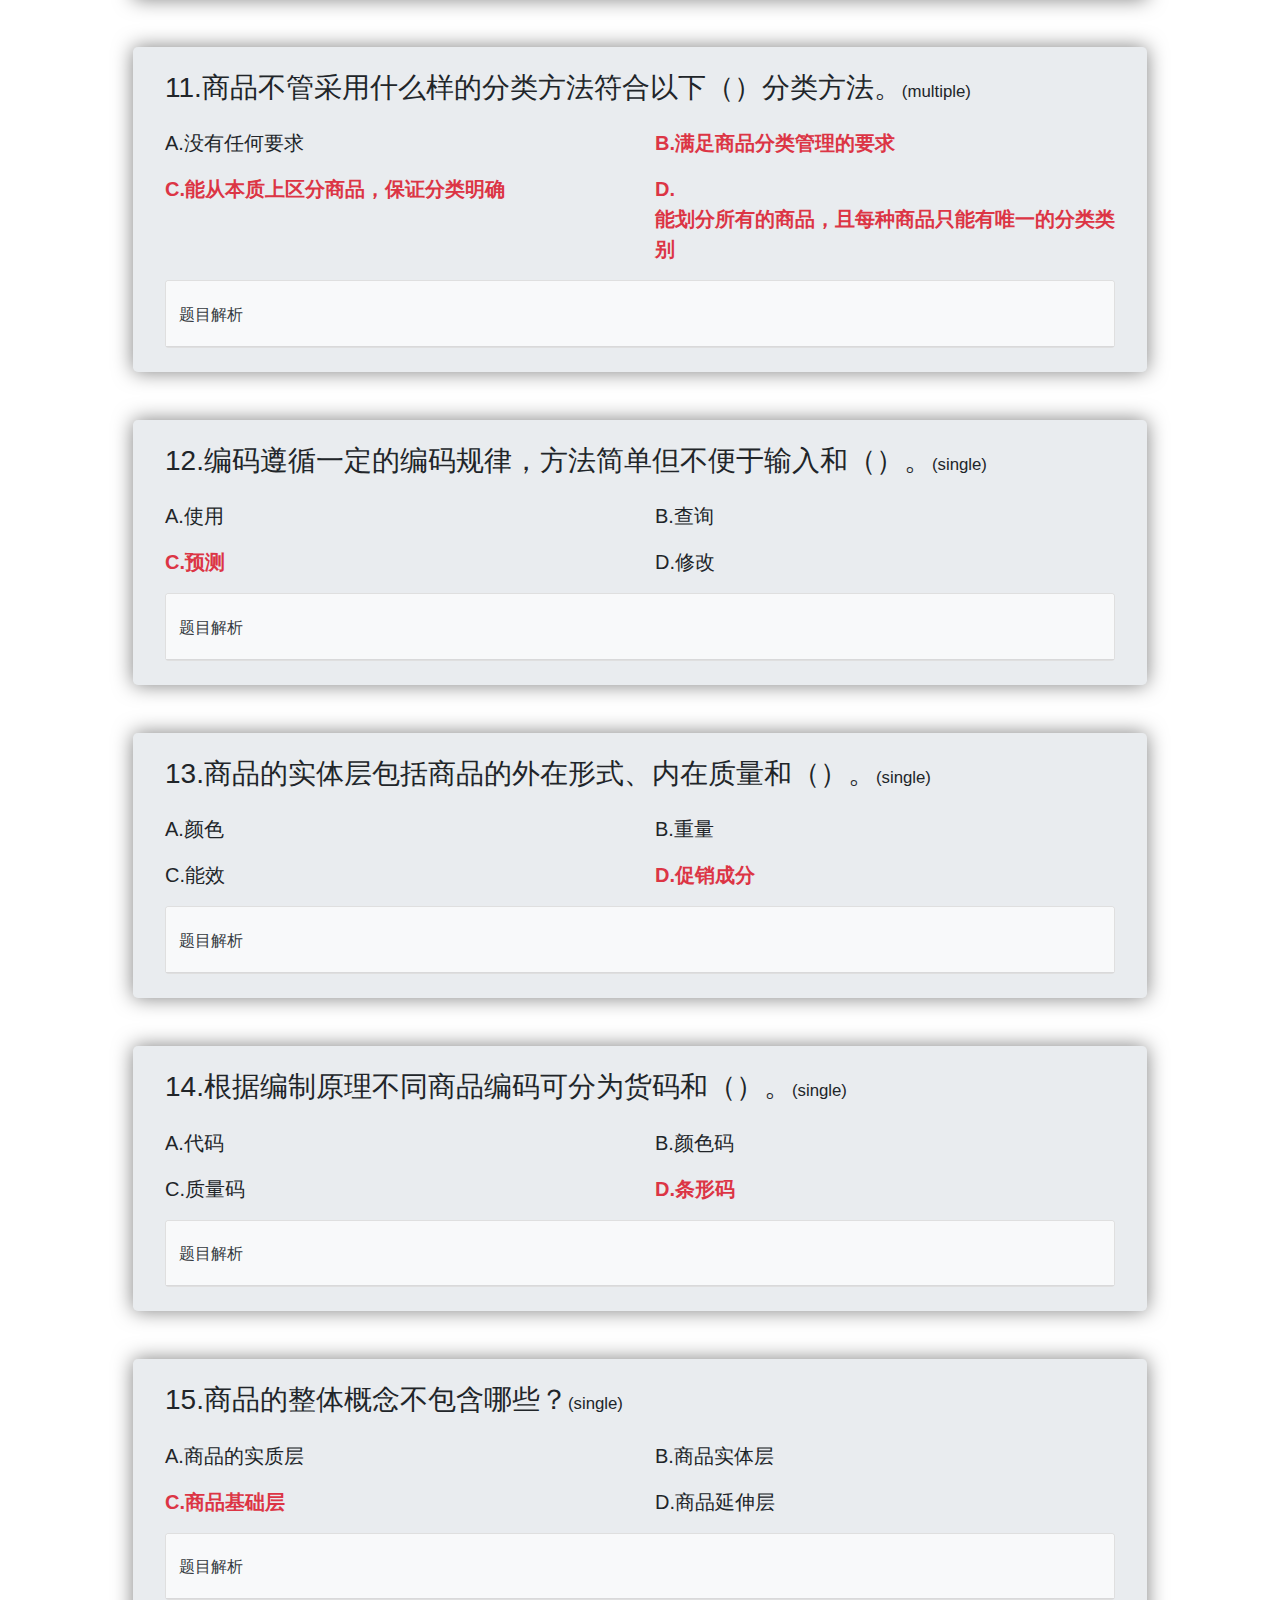
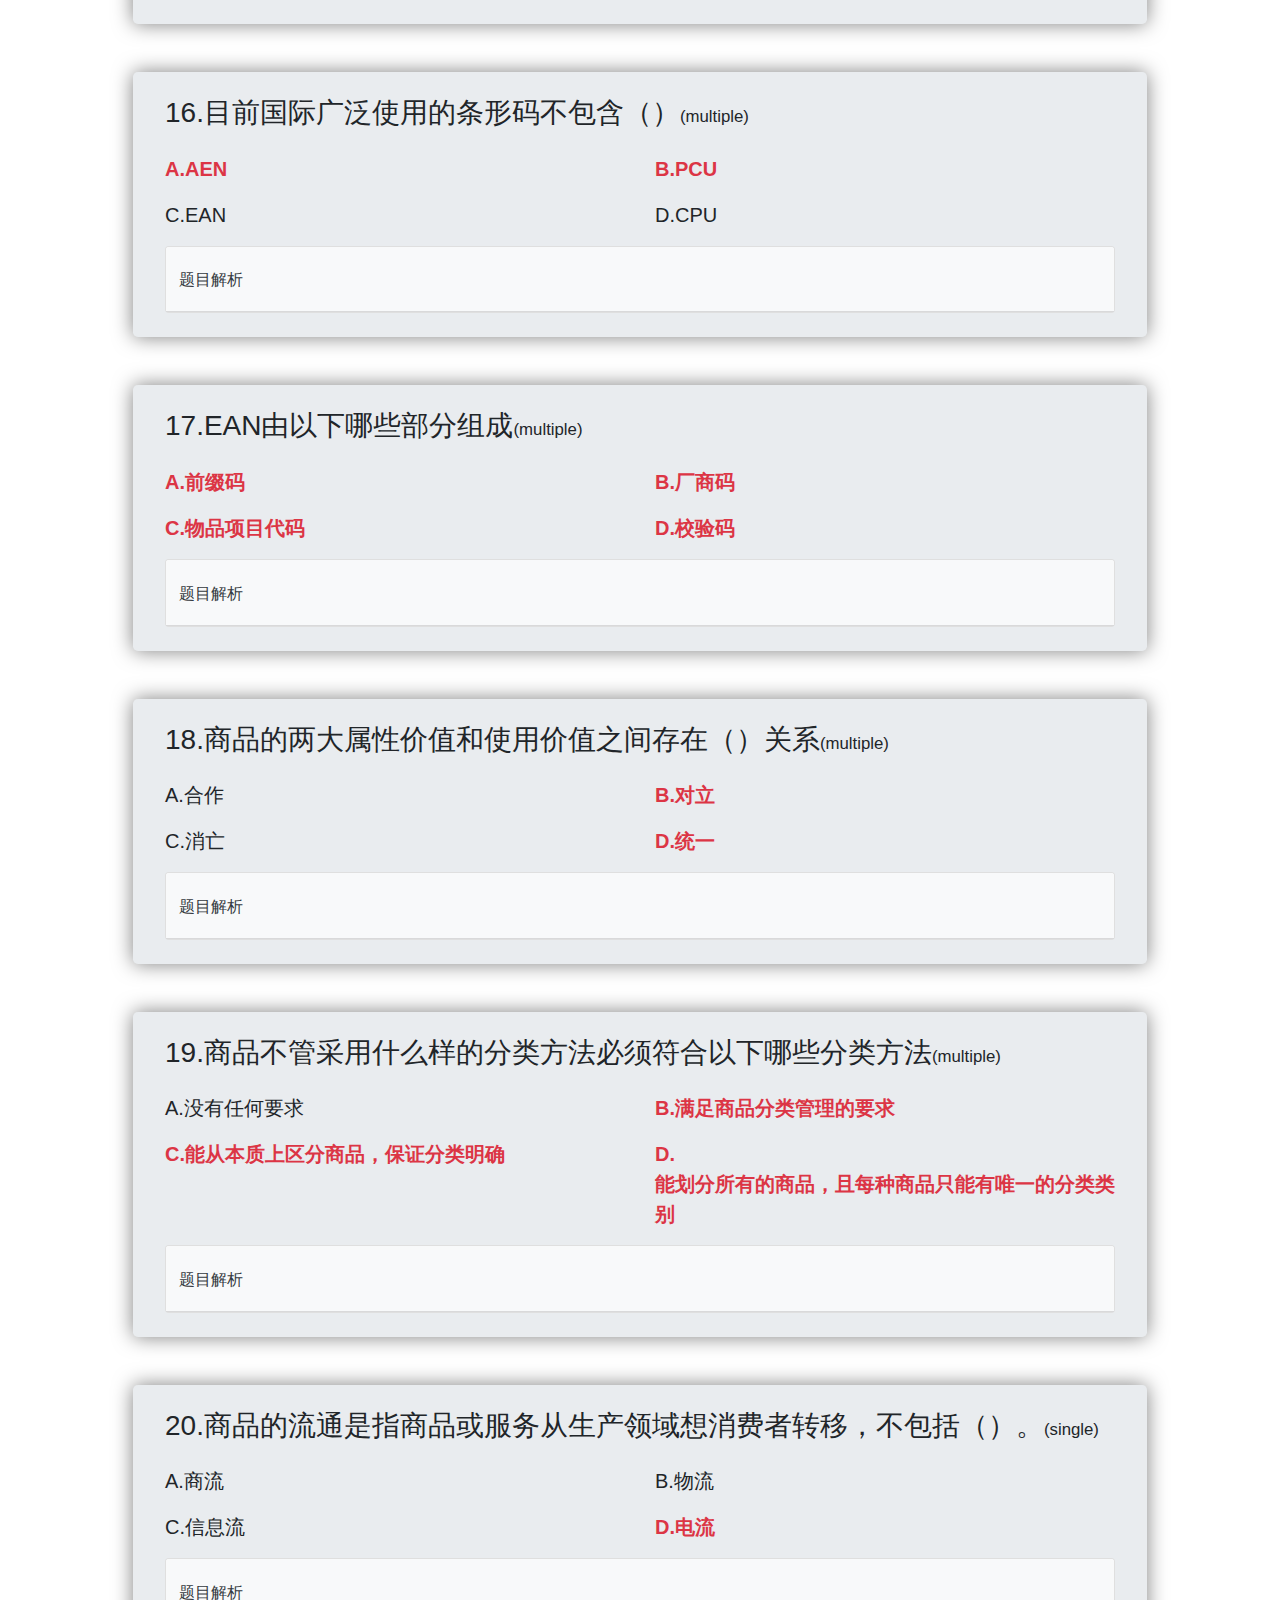
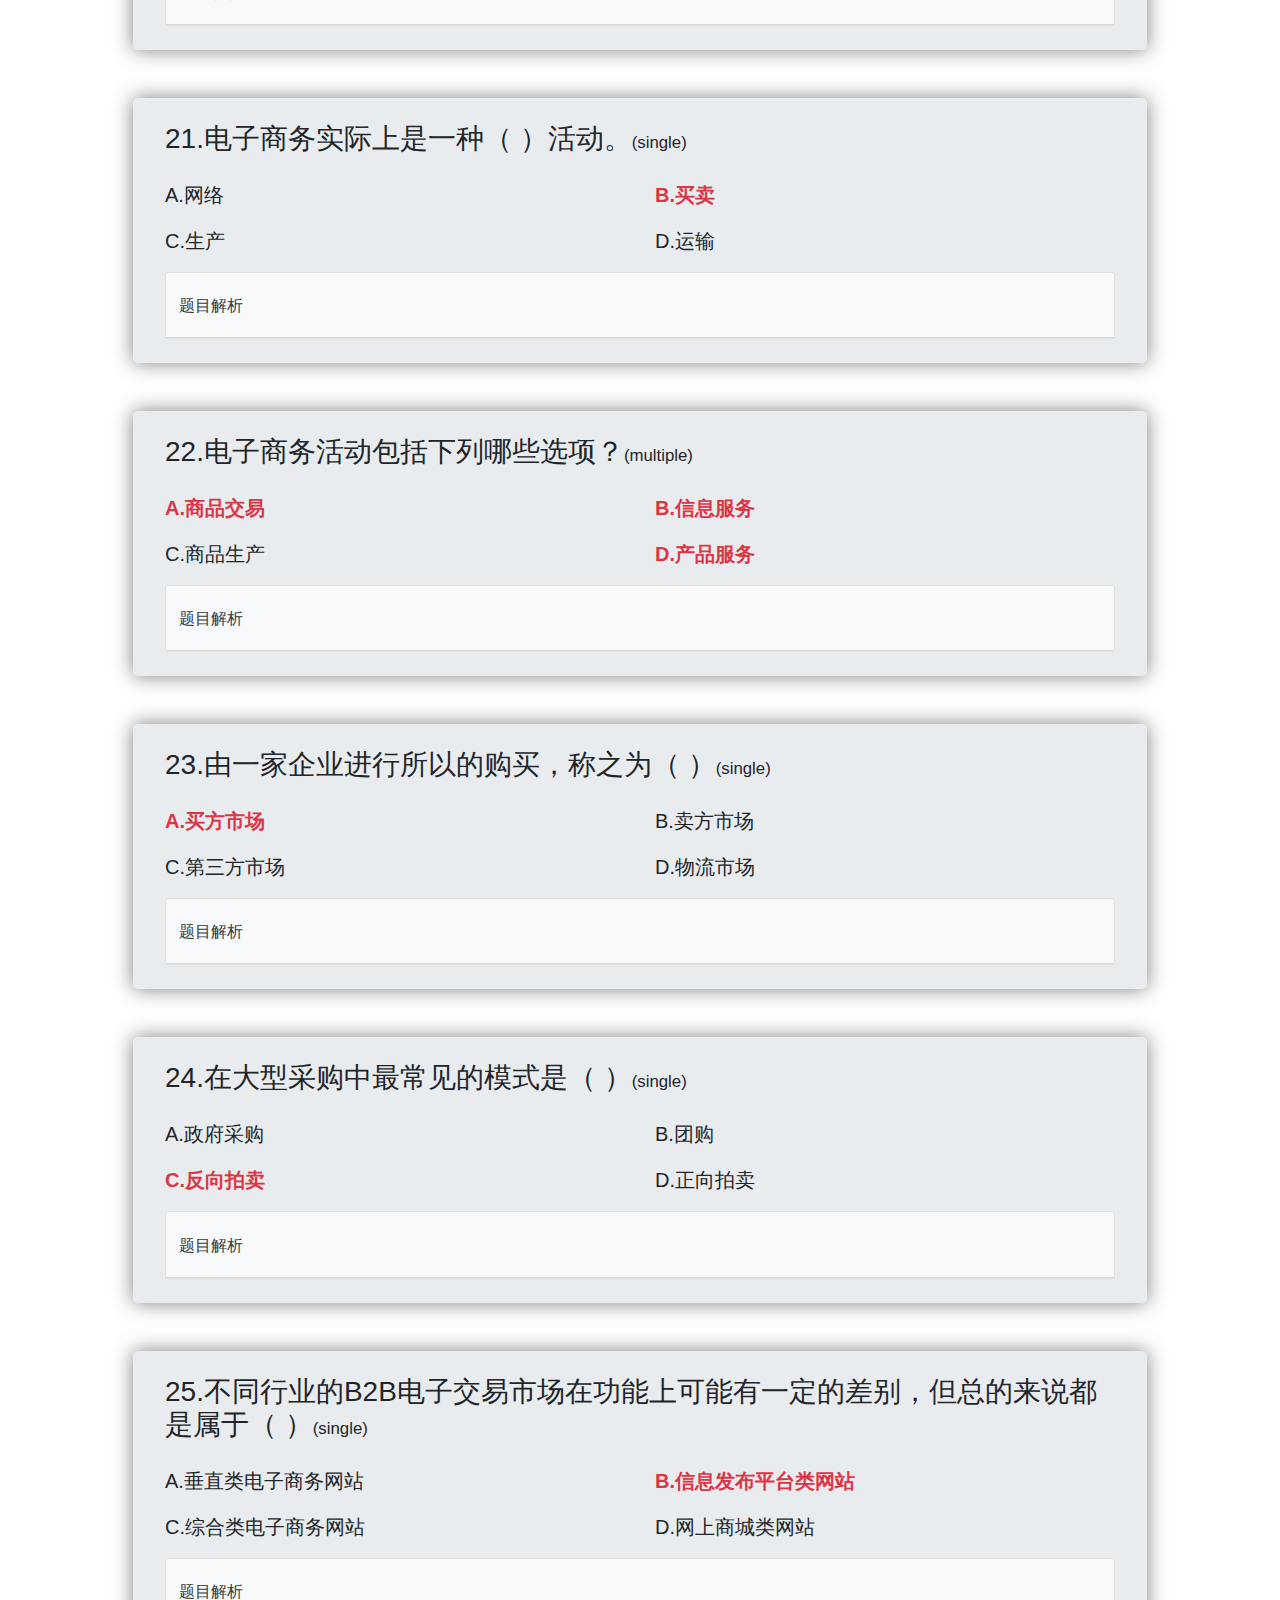
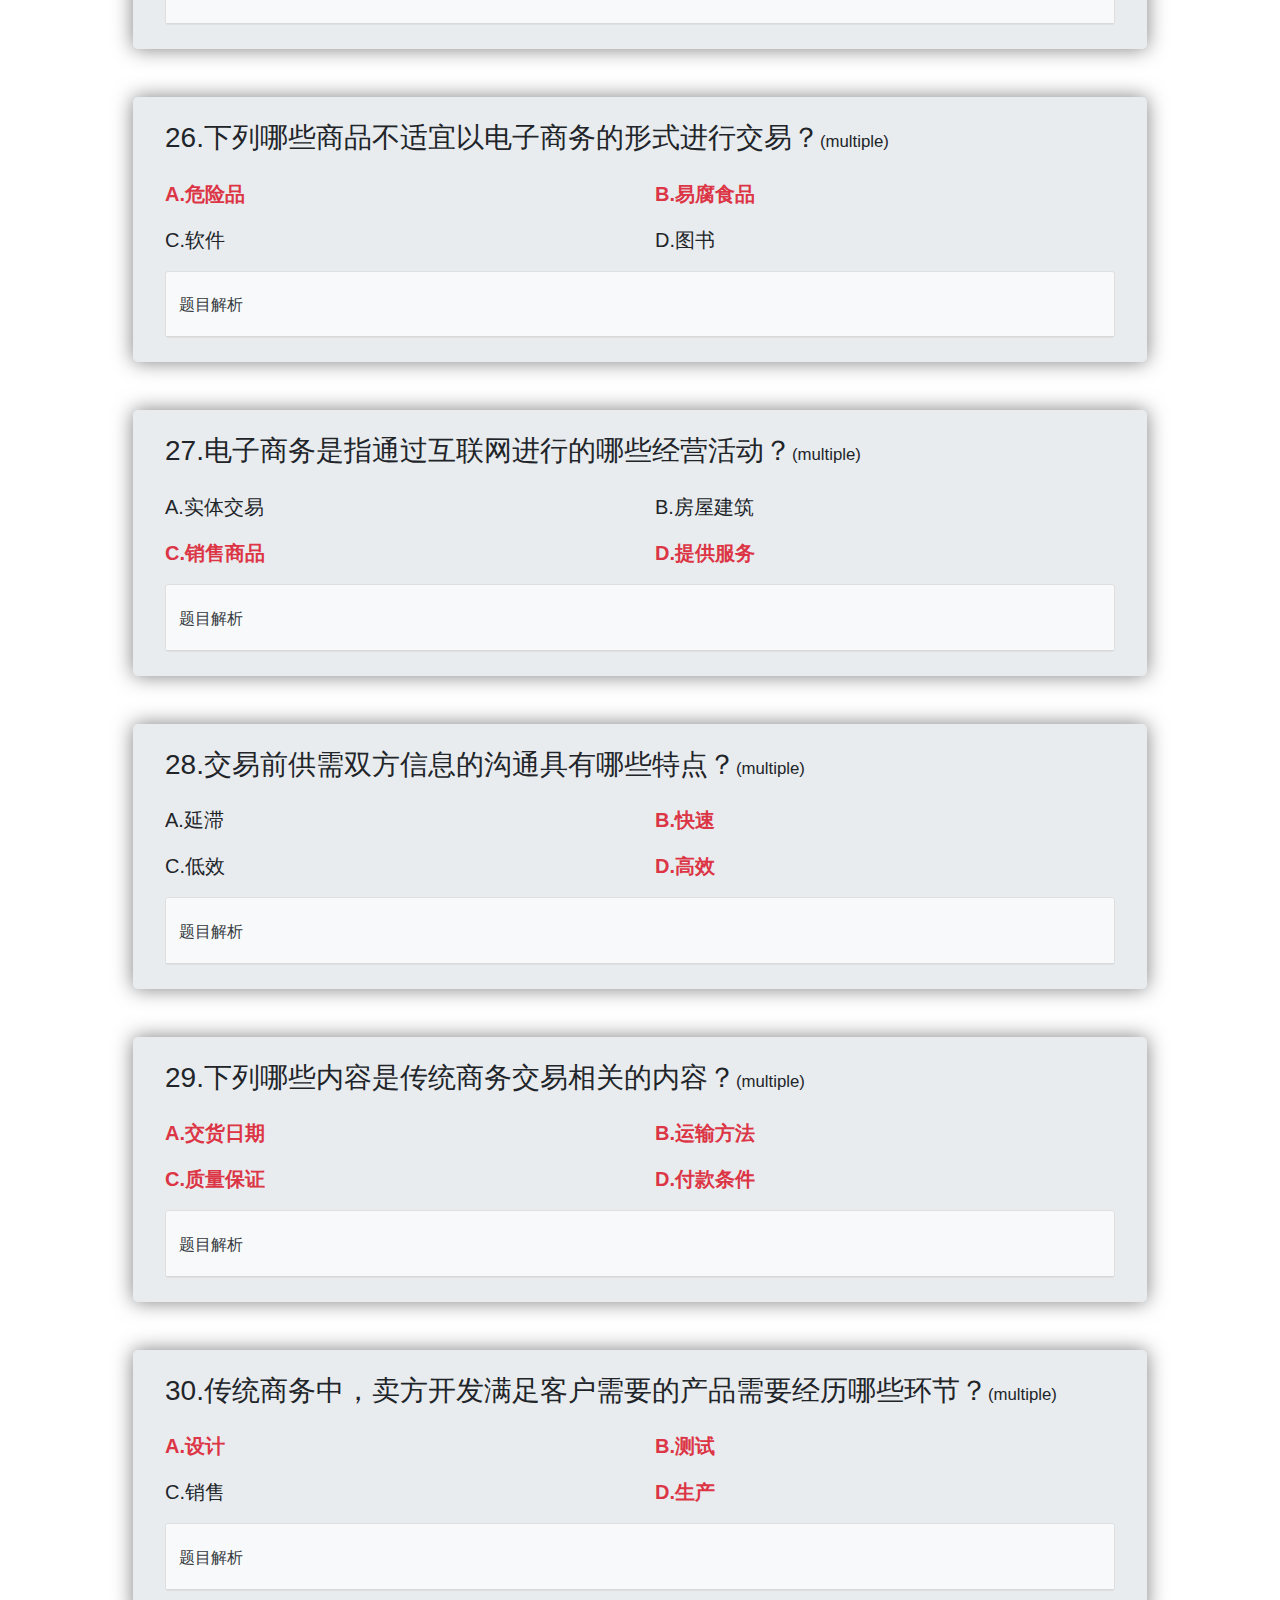
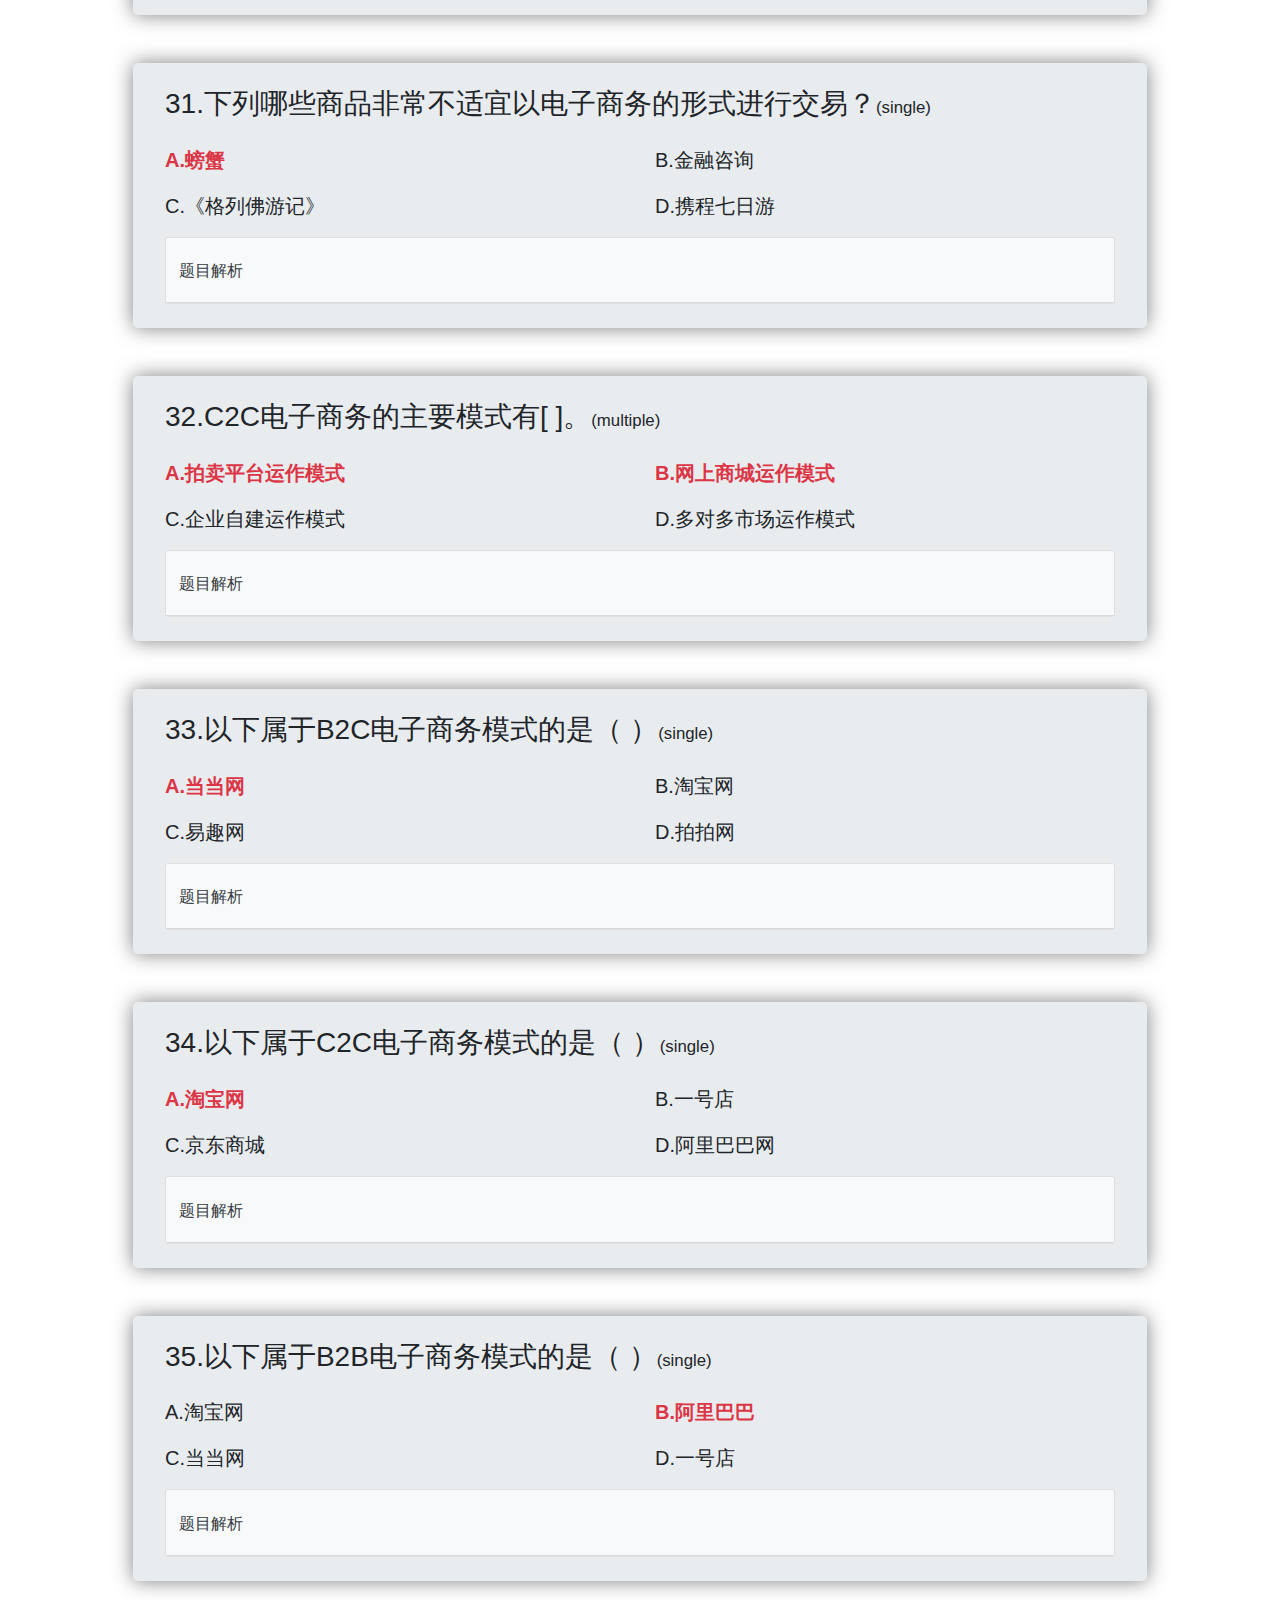
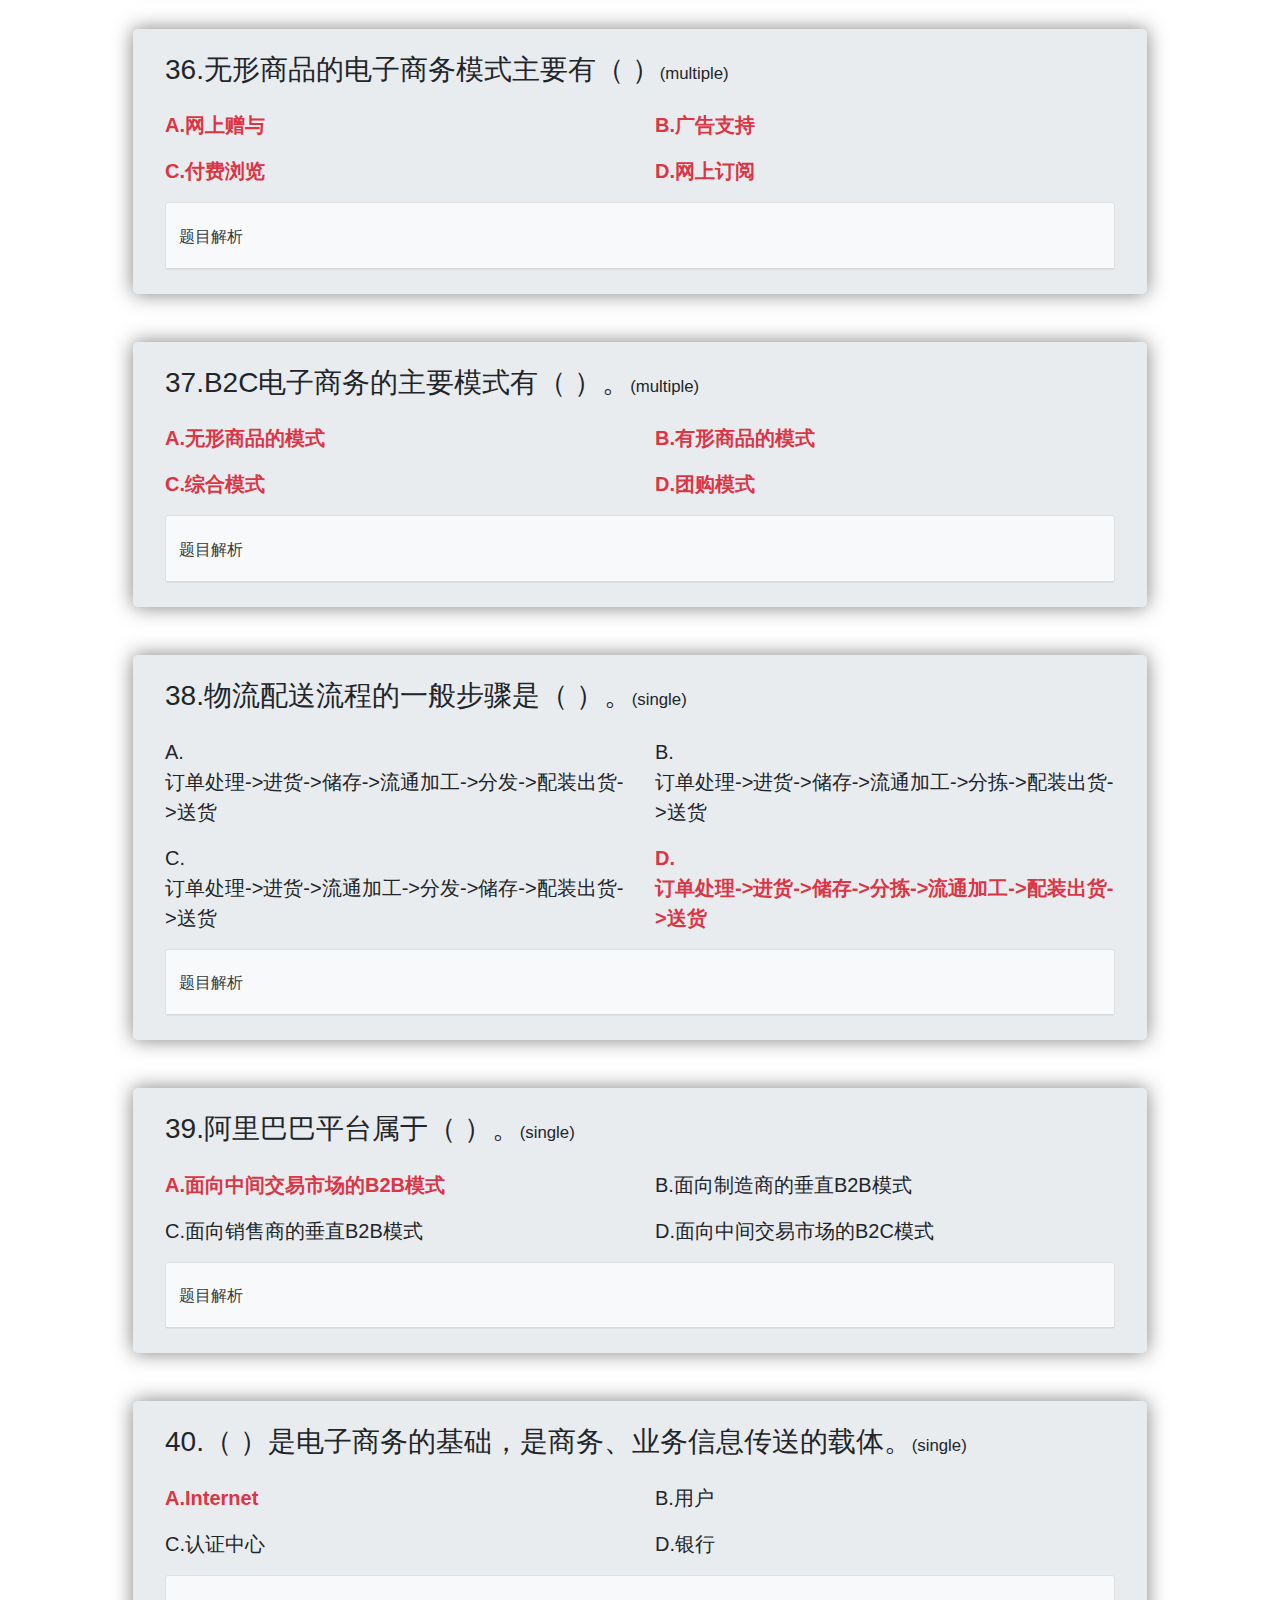
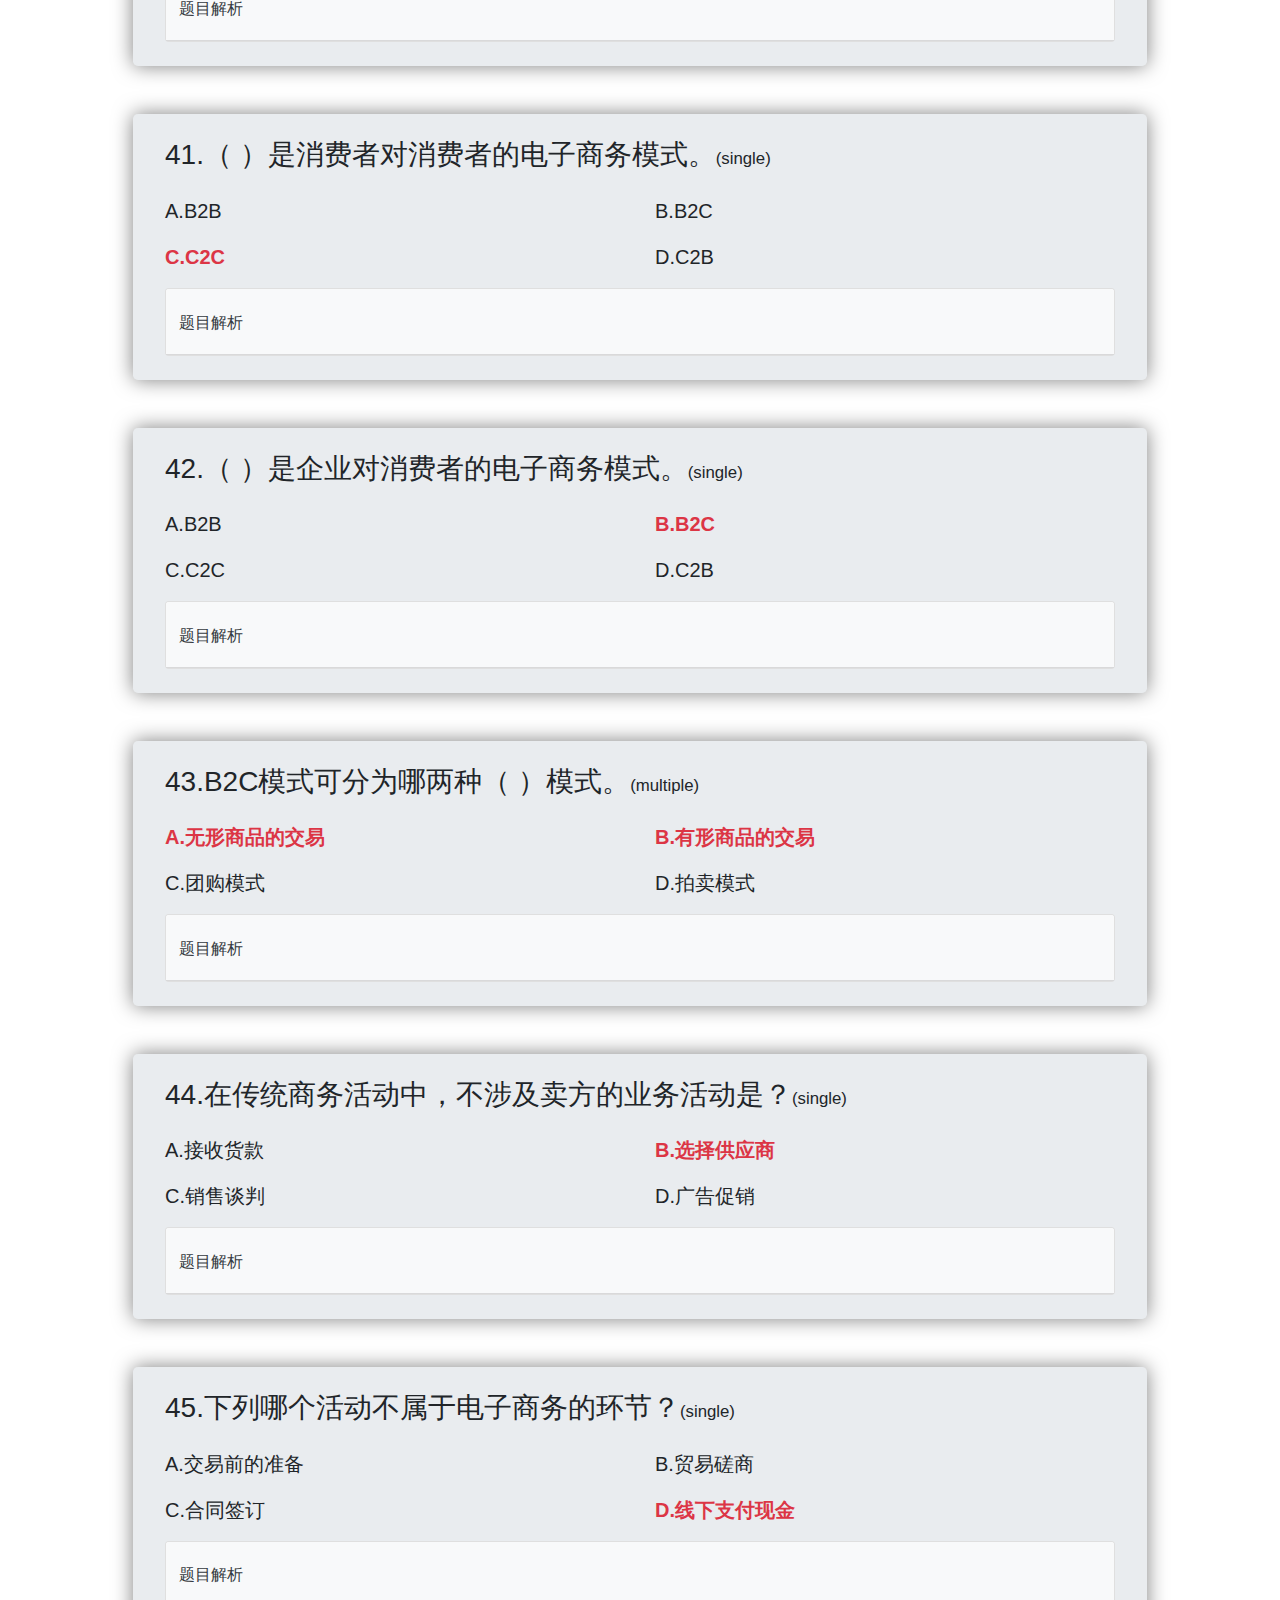
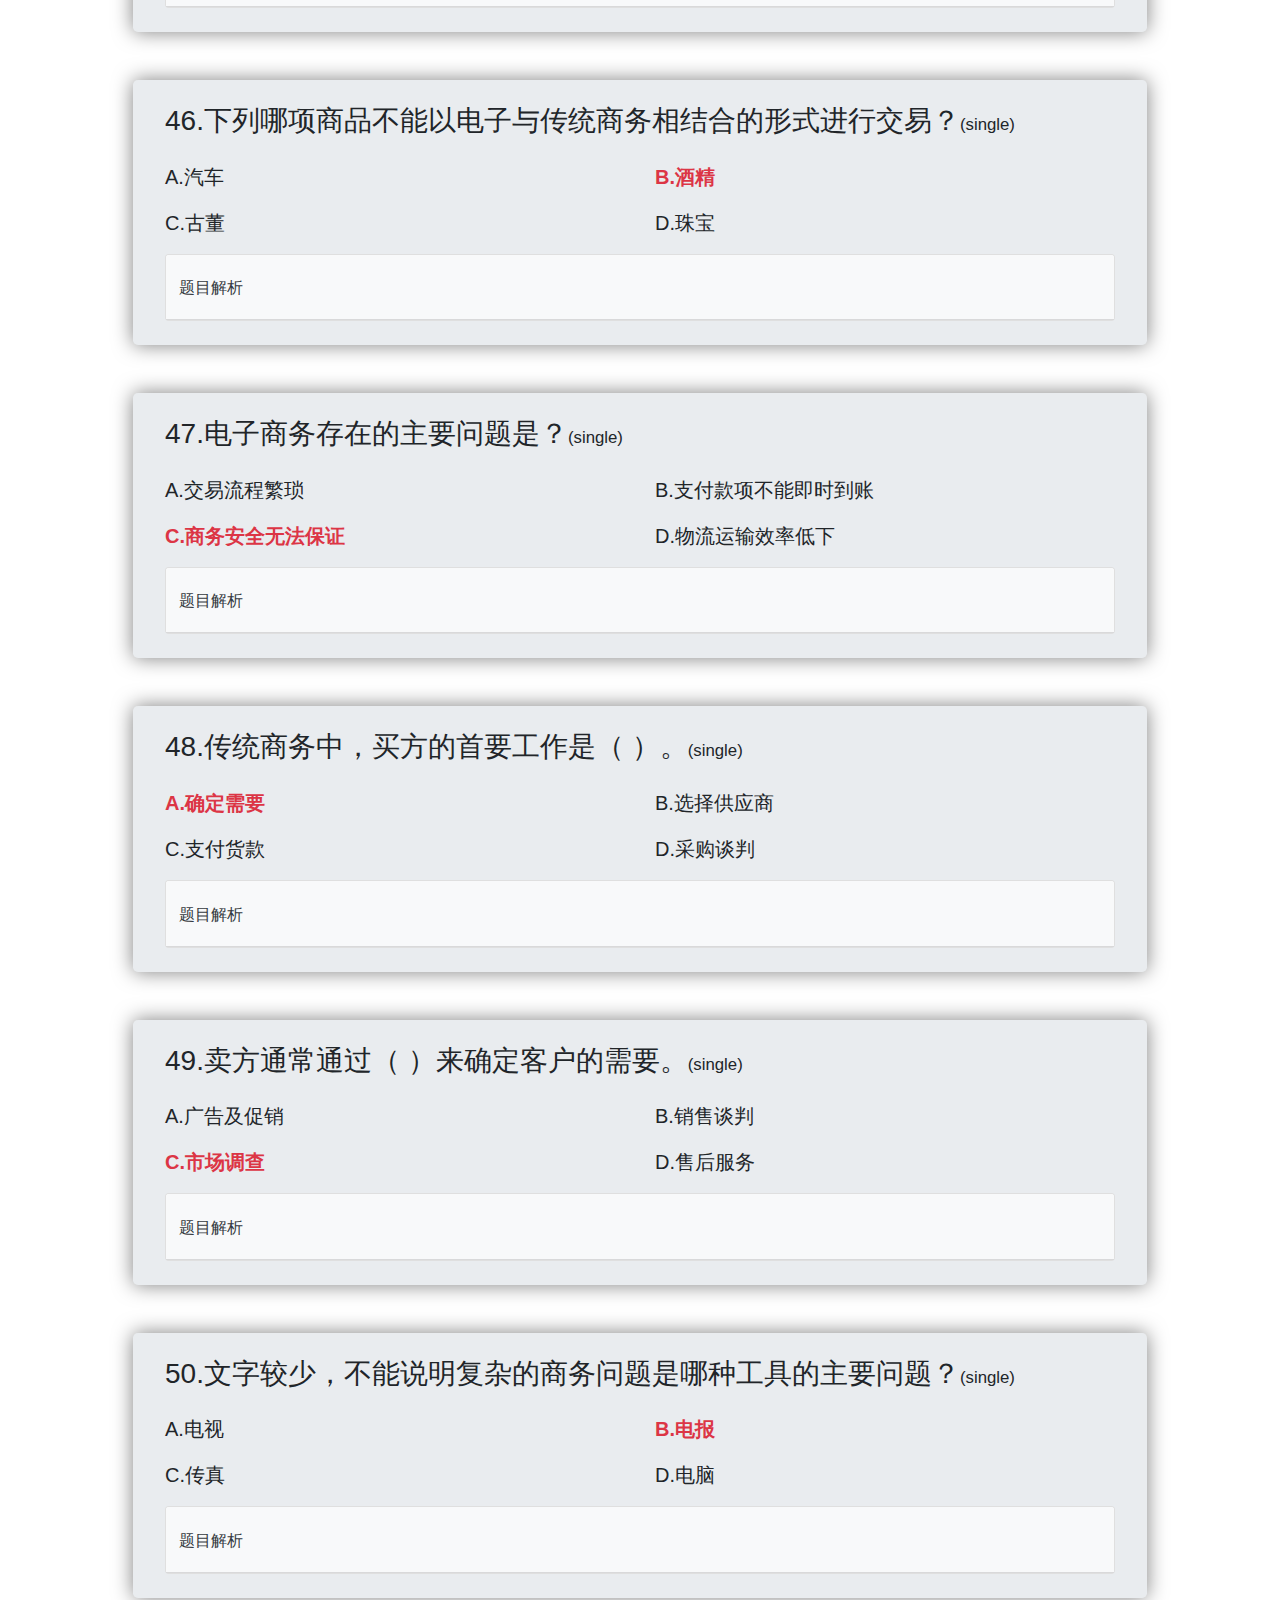
==== commit 1d5ec4d9: "Update index.html" ====
--- a/effect/index.html
+++ b/effect/index.html
@@ -96,12 +96,7 @@
     </style>
 </head>
 <body>
-<div class="wheels">
-    <div class="window"></div>
-    <div class="a-wheel"></div>
-    <div class="a-wheel"></div>
-</div>
 <div class="container">
 </div>
 </body>
-</html>+</html>
